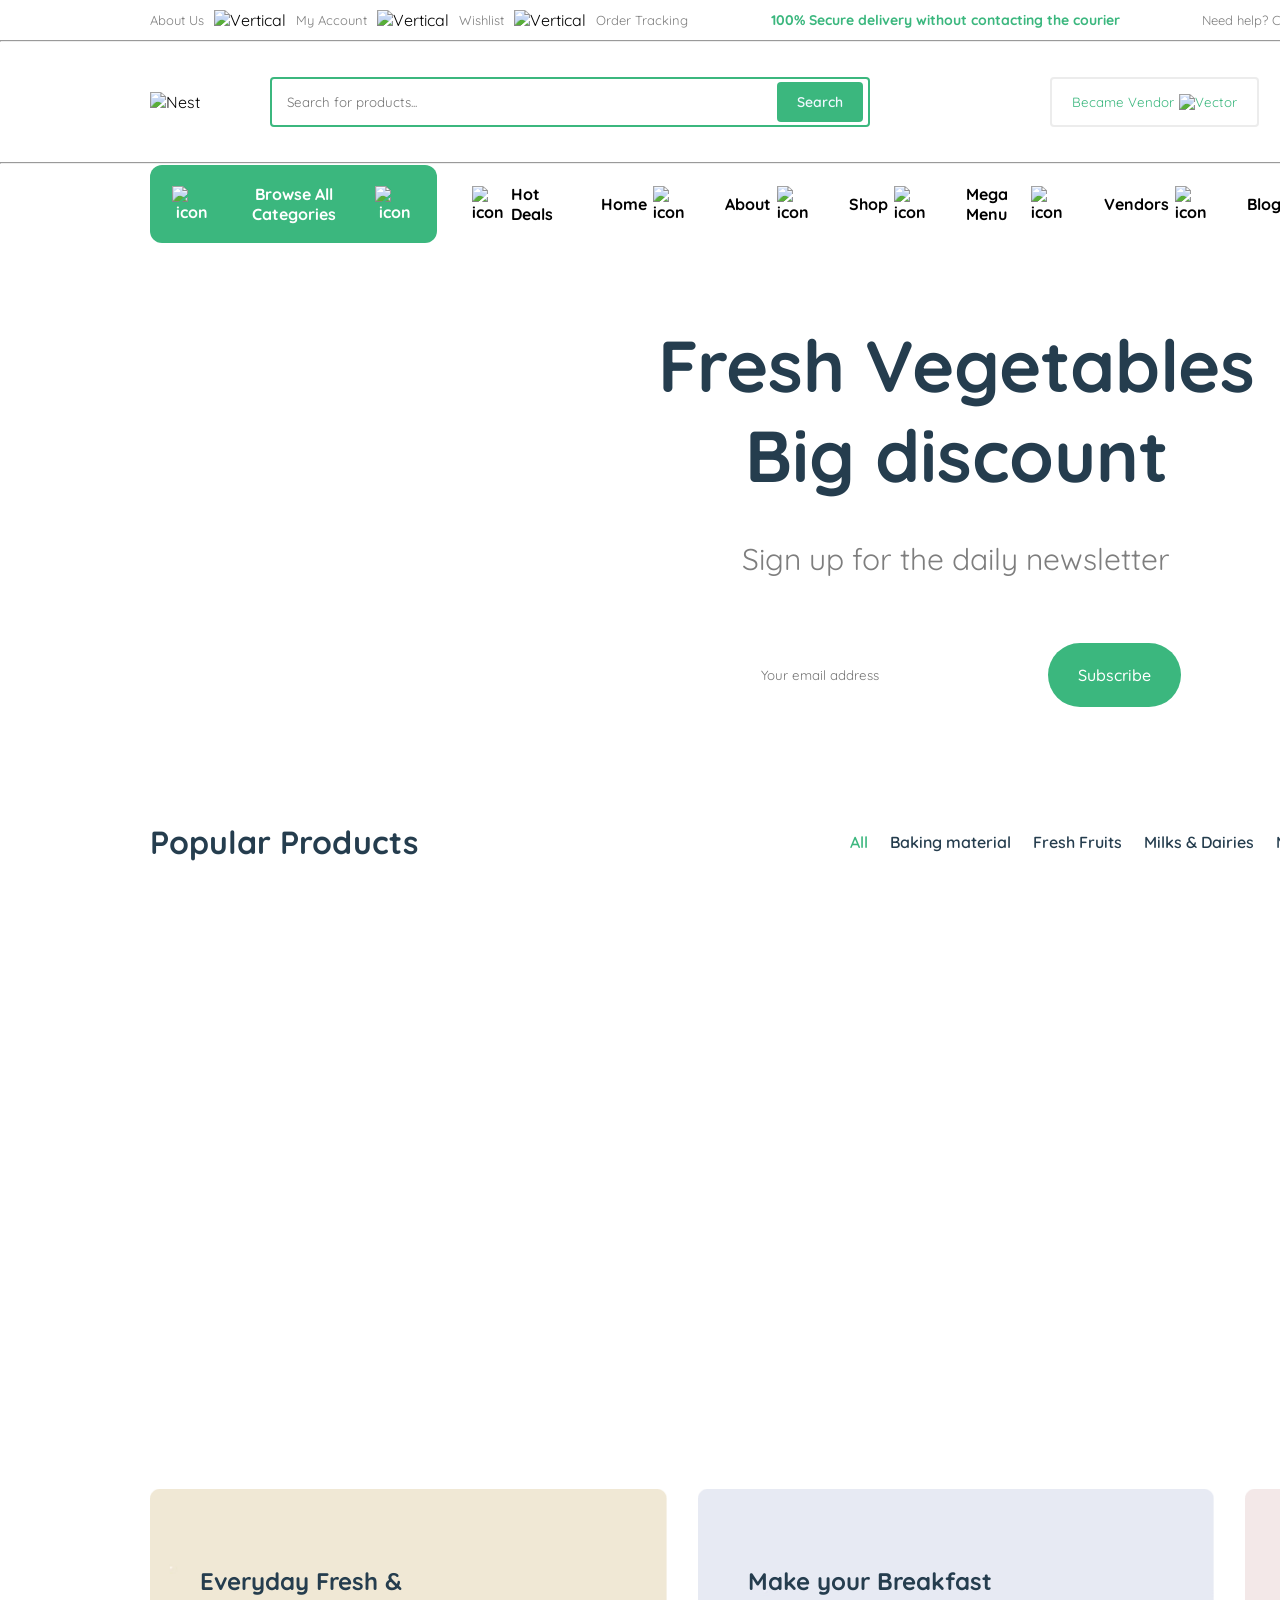
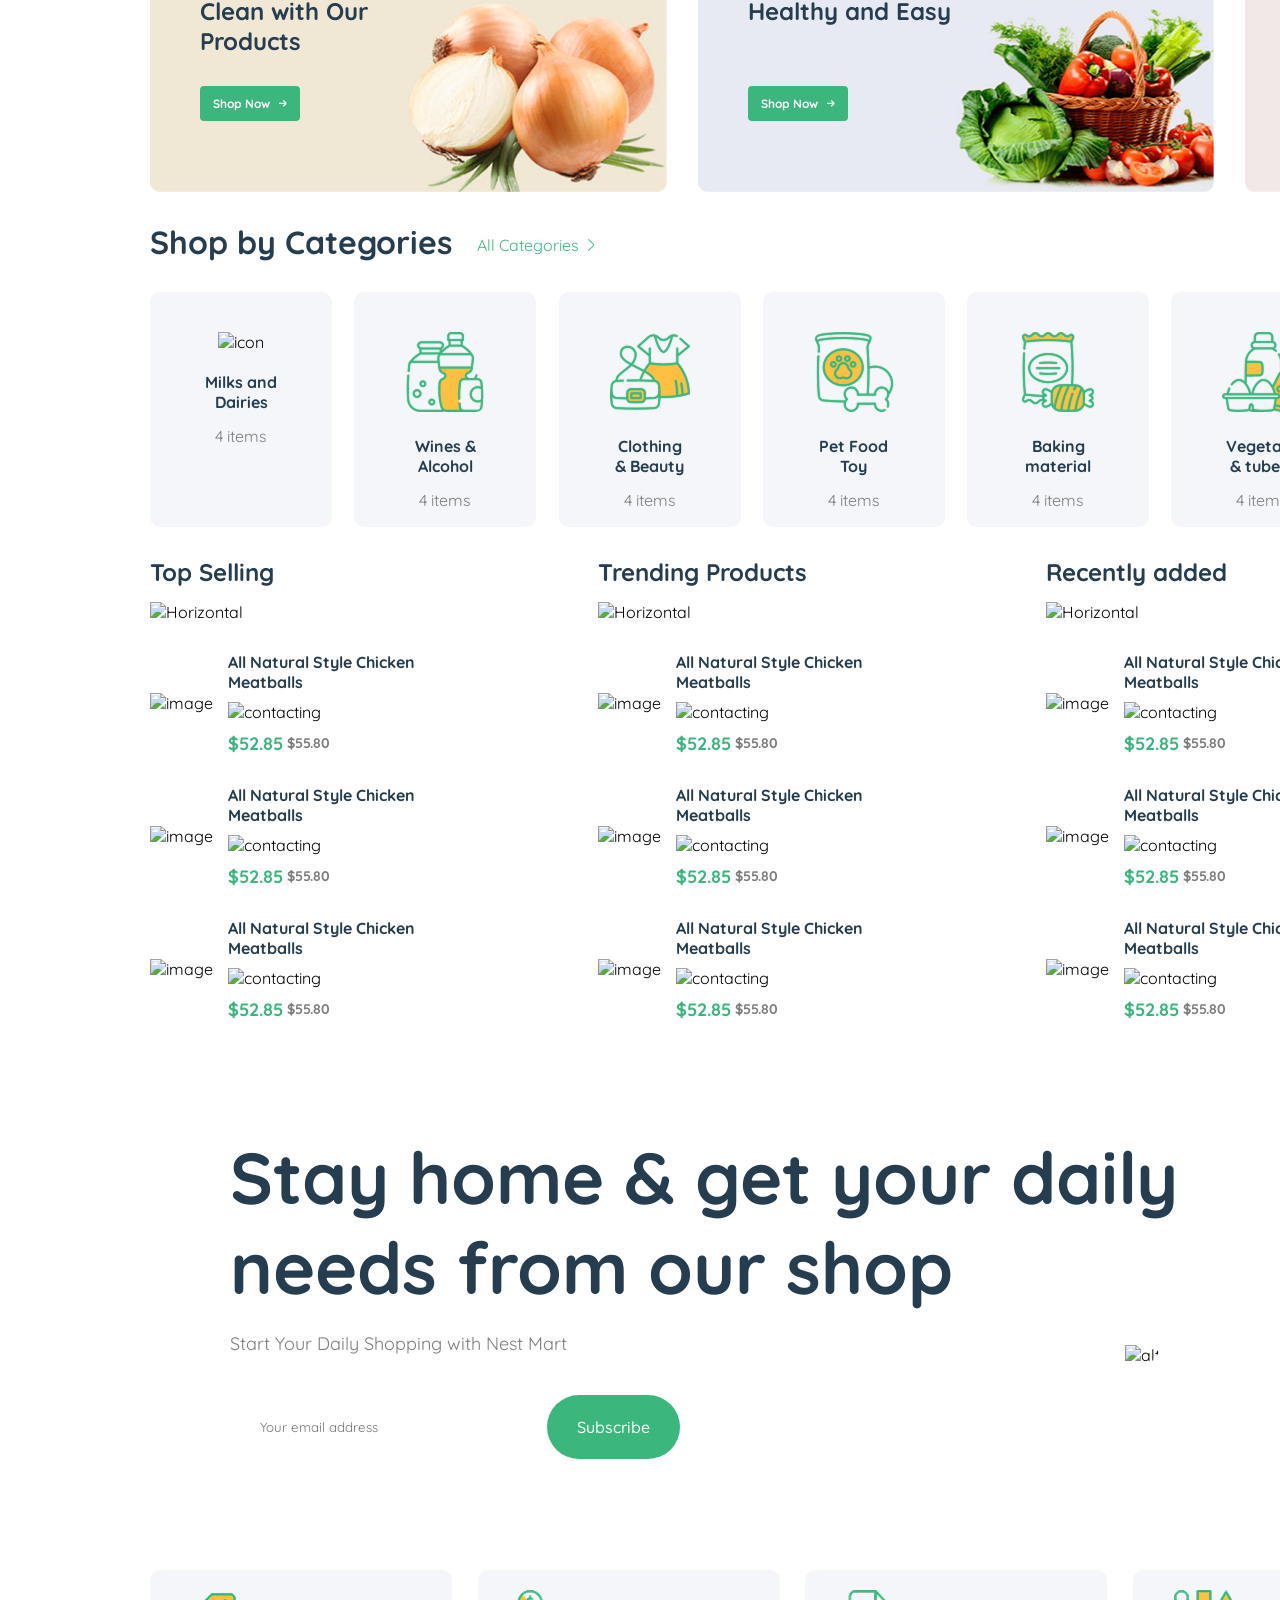
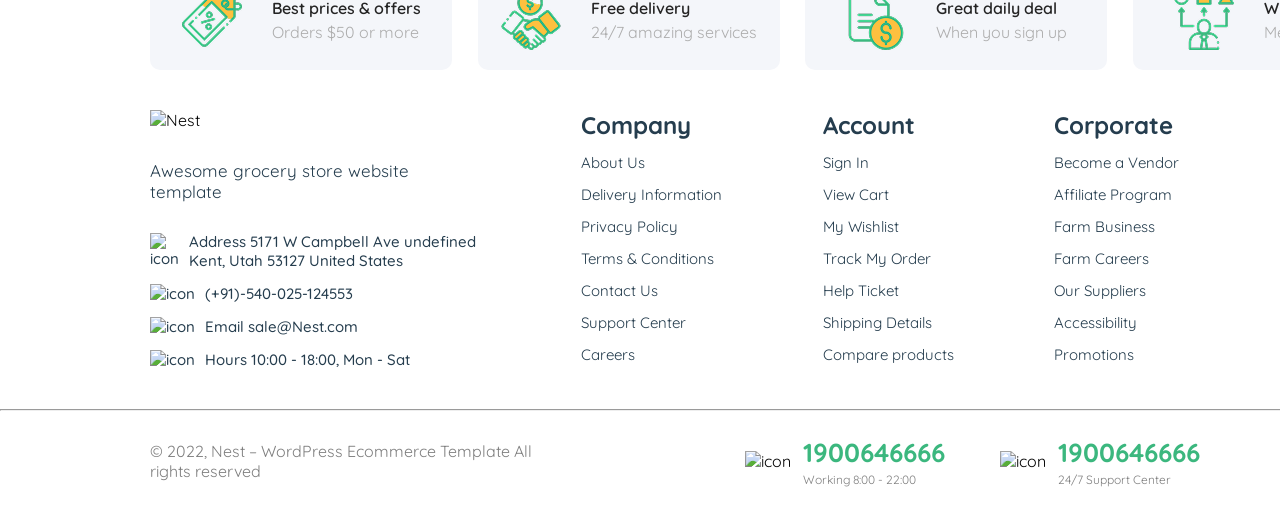
==== index2.html @ e59be059 "qwert" ====
<!DOCTYPE html>
<html lang="en">
<head>
    <meta charset="UTF-8">
    <meta name="viewport" content="width=device-width, initial-scale=1.0">
    <title>Nest mark & grocery</title>
    <link rel="stylesheet" href="style.css">
</head>
<body>
    <div class="container">
        <!-- sign -->
        <div class="sign">
            <ul class="sign__ul">
                <li class="sign__ul--li">About Us</li>

                <img src="image/Vertical Divider.png" alt="Vertical">

                <li class="sign__ul--li">My Account</li>

                <img src="image/Vertical Divider.png" alt="Vertical">

                <li class="sign__ul--li">Wishlist</li>

                <img src="image/Vertical Divider.png" alt="Vertical">

                <li class="sign__ul--li">Order Tracking</li>
            </ul>

            <p class="sign__paragrf">100% Secure delivery without contacting the courier</p>

            <ul class="sign__ul">
                <li class="sign__ul--li">Need help? Call Us: <span>+1800900122</span></li>

                <img src="image/Vertical Divider.png" alt="Vertical">

                <li class="sign__ul--li">English <img src="icon/Vector.png" alt="Vector"></li>

                <img src="image/Vertical Divider.png" alt="Vertical">
                
                <li class="sign__ul--li">INR <img src="icon/Vector.png" alt="Vector"></li>
            </ul>
        </div>

        <hr>

        <!-- header -->
        <header class="header">
            <div class="header__flex">
                <img src="image/Nest.png" alt="Nest">

                <div class="header__flex--box">
                    <input id="input" type="text" placeholder="Search for products...">

                    <button class="header__flex--box--btn">Search</button>
                </div>
            </div>

            
            <div class="header__flex2">

                <button class="header__icon">Became Vendor <img src="icon/Vector (1).png" alt="Vector"></button>


                <ul class="header__flex2--ul">
                    <li class="header__flex2--ul--li"><img src="icon/Group.png" alt="icon">Compare</li>
                    
                    <li class="header__flex2--ul--li"><img src="icon/Group (1).png" alt="icon">Wishlist</li>

                    <li class="header__flex2--ul--li"><img src="icon/Group (2).png" alt="icon">Cart</li>

                    <li class="header__flex2--ul--li"><img src="icon/Group (3).png" alt="icon">Accounta</li>
                </ul>
            </div>

        </header>

        <hr>

        <!-- header2 -->
        <header class="header2">
            <div class="header2__box">
                <button class="header2__box--btn"><img src="icon/Vector (3).png" alt="icon">Browse All Categories <img src="icon/Vector (2).png" alt="icon"></button>

                <ul class="header2__box--ul"> 
                    <li class="header2__box--ul--li"><img src="icon/Vector (4).png" alt="icon">Hot Deals</li>
                    <li class="header2__box--ul--li">Home <img src="icon/Vector (5).png" alt="icon"></li>
                    <li class="header2__box--ul--li">About<img src="icon/Vector (5).png" alt="icon"></li>
                    <li class="header2__box--ul--li">Shop <img src="icon/Vector (5).png" alt="icon"></li>
                    <li class="header2__box--ul--li">Mega Menu <img src="icon/Vector (5).png" alt="icon"></li>
                    <li class="header2__box--ul--li">Vendors <img src="icon/Vector (5).png" alt="icon"></li>
                    <li class="header2__box--ul--li">Blog <img src="icon/Vector (5).png" alt="icon"></li>
                    <li class="header2__box--ul--li">Pages <img src="icon/Vector (5).png" alt="icon"></li>
                    <li class="header2__box--ul--li">Contact<img src="icon/Vector (5).png" alt="icon"></li>
                </ul>
            </div>

            <div class="header2__box2">
                <img src="icon/Vector (6).png" alt="icon">

                <div>
                    <h3 class="header2__box2--text">1900888123</h3>
                    <p class="header2__box2--paragrf">24/7 Support Center</p>
                </div>
            </div>
        </header>

        <!-- hero -->
        <div class="hero">
            <div class="hero2">
                <h1 class="hero2__text">Fresh Vegetables Big discount</h1>

                <p class="hero2__paragrf">Sign up for the daily newsletter</p>

                <div class="hero2__box">
                    <input id="input2" type="text" placeholder="Your email address">

                    <button class="hero2__box--btn">Subscribe</button>
                </div>
            </div>
        </div>

        <!-- main -->
        <div class="main">

            <div class="main1">

                <div class="main1__header">
                    <h4 class="main1__header--text">Popular Products</h4>

                    <ul class="main1__header--ul">
                        <li class="main1__header--li oll">All</li>
                        <li class="main1__header--li">Baking material</li>
                        <li class="main1__header--li">Fresh Fruits</li>
                        <li class="main1__header--li">Milks & Dairies</li>
                        <li class="main1__header--li">Meats</li>
                        <li class="main1__header--li">Vegetables</li>
                    </ul>
                </div>


                <!-- API -->
                <div id="main__API">

                </div>

            </div>

            <div class="main2">

                <div class="main2__box">
                    <h3 class="main2__box--text">Category</h3>

                    <img class="sa" src="icon/Horizontal Divider.png" alt="Horizontal">

                    <!-- 1 -->
                    <div class="main2__box--card">
                        <img src="icon/category-2.png.svg" alt="category-2">

                        <p class="main2__box--card--p">Baking material</p>

                        <img src="icon/Background (1).png" alt="Background">
                    </div>

                    <!-- 2 -->
                    <div class="main2__box--card">
                        <img src="icon/category-2.png.svg" alt="category-2">

                        <p class="main2__box--card--p">Bread and Juice</p>

                        <img src="icon/Background (1).png" alt="Background">
                    </div>


                    <!-- 3 -->
                    <div class="main2__box--card">
                        <img src="icon/category-2.png.svg" alt="category-2">

                        <p class="main2__box--card--p">Fresh Fruit</p>

                        <img src="icon/Background (1).png" alt="Background">
                    </div>


                    <!-- 4 -->
                    <div class="main2__box--card">
                        <img src="icon/category-2.png.svg" alt="category-2">

                        <p class="main2__box--card--p">Fresh Seafood</p>

                        <img src="icon/Background (1).png" alt="Background">
                    </div>


                    <!-- 5 -->
                    <div class="main2__box--card">
                        <img src="icon/category-2.png.svg" alt="category-2">

                        <p class="main2__box--card--p">Pet Foods & Toy</p>

                        <img src="icon/Background (1).png" alt="Background">
                    </div>

                    <!-- 6 -->
                    <div class="main2__box--card">
                        <img src="icon/category-2.png.svg" alt="category-2">

                        <p class="main2__box--card--p">Vegetables</p>

                        <img src="icon/Background (1).png" alt="Background">
                    </div>

                    <!-- 7 -->
                    <div class="main2__box--card">
                        <img src="icon/category-2.png.svg" alt="category-2">

                        <p class="main2__box--card--p">Wines & Drinks</p>

                        <img src="icon/Background (1).png" alt="Background">
                    </div>


                    <!-- 8 -->
                    <div class="main2__box--card">
                        <img src="icon/category-2.png.svg" alt="category-2">

                        <p class="main2__box--card--p">Uncategorized</p>

                        <img src="icon/Background (1).png" alt="Background">
                    </div>
                </div>
            </div>
        </div>

        <!-- product -->
        <div class="product">
            <!-- 1 -->
            <div class="product__box">

                <h3 class="product__box--text sd">Everyday Fresh & Clean with Our Products</h3>

                <button class="product__box--btn">Shop Now <img src="icon/Vector (7).png" alt="icon"></button>

            </div>

            <!-- 2 -->
            <div class="product__box wq">

                <h3 class="product__box--text qw">Make your Breakfast Healthy and Easy</h3>

                <button class="product__box--btn">Shop Now <img src="icon/Vector (7).png" alt="icon"></button>

            </div>


            <!-- 3 -->
            <div class="product__box wq2">

                <h3 class="product__box--text qw">The best Organic Products Online</h3>

                <button class="product__box--btn">Shop Now <img src="icon/Vector (7).png" alt="icon"></button>

            </div>


        </div>


        <!-- carzinka -->
        <div class="carzinka">
            <header class="carzinka__header">
                <div class="flex">
                    <h3 class="carzinka__header--h3">Shop by Categories</h3>

                    <p class="carzinka__header--p">All Categories  <img src="icon/Vector (8).png" alt="icon"></p>
                </div>

                <img src="icon/Container.png" alt="container">
            </header>

            <div class="carzinka__card">
                <!-- 1 -->
                <div class="carzinka__box">
                    <img src="icon/alt.svg" alt="icon">

                    <h4 class="carzinka__box--text">Milks and Dairies</h4>

                    <p class="carzinka__box--p">4 items</p>
                </div>

                <!-- 2 -->
                <div class="carzinka__box">
                    <img src="icon/alt (3).png" alt="icon">

                    <h4 class="carzinka__box--text">Wines & Alcohol</h4>

                    <p class="carzinka__box--p">4 items</p>
                </div>


                <!-- 3 -->
                <div class="carzinka__box">
                    <img src="icon/alt (4).png" alt="icon">

                    <h4 class="carzinka__box--text">Clothing & Beauty</h4>

                    <p class="carzinka__box--p">4 items</p>
                </div>


                <!-- 4 -->
                <div class="carzinka__box">
                    <img src="icon/alt (5).png" alt="icon">

                    <h4 class="carzinka__box--text">Pet Food Toy</h4>

                    <p class="carzinka__box--p">4 items</p>
                </div>


                <!-- 5 -->
                <div class="carzinka__box">
                    <img src="icon/alt (6).png" alt="icon">

                    <h4 class="carzinka__box--text">Baking material</h4>

                    <p class="carzinka__box--p">4 items</p>
                </div>

                <!-- 6 -->
                <div class="carzinka__box">
                    <img src="icon/alt (7).png" alt="icon">

                    <h4 class="carzinka__box--text">Vegetables & tubers</h4>

                    <p class="carzinka__box--p">4 items</p>
                </div>


                <!-- 7 -->
                <div class="carzinka__box">
                    <img src="icon/alt (8).png" alt="icon">

                    <h4 class="carzinka__box--text">Fresh Seafood</h4>

                    <p class="carzinka__box--p">4 items</p>
                </div>

                <!-- 8 -->
                <div class="carzinka__box">
                    <img src="icon/alt (9).png" alt="icon">

                    <h4 class="carzinka__box--text">Packaged fast food</h4>

                    <p class="carzinka__box--p">4 items</p>
                </div>
            </div>
        </div>



        <!-- product2 -->
        <div class="product2">
            <!-- 1 -->
            <div class="product2__box">
                <h3 class="product2__box--text">Top Selling</h3>

                <img src="icon/Container (2).png" alt="Horizontal">

                <!-- 1 -->
                <div class="carzinka__cards">
                    <img src="image/All Natural Style Chicken Meatballs.png" alt="image">

                    <div>
                        <h3 class="carzinka__card--h3">All Natural Style Chicken Meatballs</h3>

                        <img src="icon/Container (1).png" alt="contacting">

                        <div class="flex2">
                            <p class="flex2__paragrf">$52.85</p>
                            <s class="flex2__span">$55.80</s>
                        </div>
                    </div>
                </div>

                <!-- 2 -->
                <div class="carzinka__cards">
                    <img src="image/Angie's  Sweet & Salty Kettle Corn.png" alt="image">

                    <div>
                        <h3 class="carzinka__card--h3">All Natural Style Chicken Meatballs</h3>

                        <img src="icon/Container (1).png" alt="contacting">

                        <div class="flex2">
                            <p class="flex2__paragrf">$52.85</p>
                            <s class="flex2__span">$55.80</s>
                        </div>
                    </div>
                </div>


                <!-- 3 -->
                <div class="carzinka__cards">
                    <img src="image/Gorton’s Beer Battered Fish Fillets.png" alt="image">

                    <div>
                        <h3 class="carzinka__card--h3">All Natural Style Chicken Meatballs</h3>

                        <img src="icon/Container (1).png" alt="contacting">

                        <div class="flex2">
                            <p class="flex2__paragrf">$52.85</p>
                            <s class="flex2__span">$55.80</s>
                        </div>
                    </div>
                </div>
            </div>

            <!-- 2 -->
            <div class="product2__box">
                <h3 class="product2__box--text">Trending Products</h3>

                <img src="icon/Container (2).png" alt="Horizontal">

                <!-- 1 -->
                <div class="carzinka__cards">
                    <img src="image/All Natural Style Chicken Meatballs.png" alt="image">

                    <div>
                        <h3 class="carzinka__card--h3">All Natural Style Chicken Meatballs</h3>

                        <img src="icon/Container (1).png" alt="contacting">

                        <div class="flex2">
                            <p class="flex2__paragrf">$52.85</p>
                            <s class="flex2__span">$55.80</s>
                        </div>
                    </div>
                </div>

                <!-- 2 -->
                <div class="carzinka__cards">
                    <img src="image/Angie's  Sweet & Salty Kettle Corn.png" alt="image">

                    <div>
                        <h3 class="carzinka__card--h3">All Natural Style Chicken Meatballs</h3>

                        <img src="icon/Container (1).png" alt="contacting">

                        <div class="flex2">
                            <p class="flex2__paragrf">$52.85</p>
                            <s class="flex2__span">$55.80</s>
                        </div>
                    </div>
                </div>


                <!-- 3 -->
                <div class="carzinka__cards">
                    <img src="image/Gorton’s Beer Battered Fish Fillets.png" alt="image">

                    <div>
                        <h3 class="carzinka__card--h3">All Natural Style Chicken Meatballs</h3>

                        <img src="icon/Container (1).png" alt="contacting">

                        <div class="flex2">
                            <p class="flex2__paragrf">$52.85</p>
                            <s class="flex2__span">$55.80</s>
                        </div>
                    </div>
                </div>
            </div>


            <!-- 3 -->
            <div class="product2__box">
                <h3 class="product2__box--text">Recently added</h3>

                <img src="icon/Container (2).png" alt="Horizontal">

                <!-- 1 -->
                <div class="carzinka__cards">
                    <img src="image/All Natural Style Chicken Meatballs.png" alt="image">

                    <div>
                        <h3 class="carzinka__card--h3">All Natural Style Chicken Meatballs</h3>

                        <img src="icon/Container (1).png" alt="contacting">

                        <div class="flex2">
                            <p class="flex2__paragrf">$52.85</p>
                            <s class="flex2__span">$55.80</s>
                        </div>
                    </div>
                </div>

                <!-- 2 -->
                <div class="carzinka__cards">
                    <img src="image/Angie's  Sweet & Salty Kettle Corn.png" alt="image">

                    <div>
                        <h3 class="carzinka__card--h3">All Natural Style Chicken Meatballs</h3>

                        <img src="icon/Container (1).png" alt="contacting">

                        <div class="flex2">
                            <p class="flex2__paragrf">$52.85</p>
                            <s class="flex2__span">$55.80</s>
                        </div>
                    </div>
                </div>


                <!-- 3 -->
                <div class="carzinka__cards">
                    <img src="image/Gorton’s Beer Battered Fish Fillets.png" alt="image">

                    <div>
                        <h3 class="carzinka__card--h3">All Natural Style Chicken Meatballs</h3>

                        <img src="icon/Container (1).png" alt="contacting">

                        <div class="flex2">
                            <p class="flex2__paragrf">$52.85</p>
                            <s class="flex2__span">$55.80</s>
                        </div>
                    </div>
                </div>
            </div>

            <!-- 4 -->
            <div class="product2__box">
                <h3 class="product2__box--text">Top Rated</h3>

                <img src="icon/Container (2).png" alt="Horizontal">

                <!-- 1 -->
                <div class="carzinka__cards">
                    <img src="image/All Natural Style Chicken Meatballs.png" alt="image">

                    <div>
                        <h3 class="carzinka__card--h3">All Natural Style Chicken Meatballs</h3>

                        <img src="icon/Container (1).png" alt="contacting">

                        <div class="flex2">
                            <p class="flex2__paragrf">$52.85</p>
                            <s class="flex2__span">$55.80</s>
                        </div>
                    </div>
                </div>

                <!-- 2 -->
                <div class="carzinka__cards">
                    <img src="image/Angie's  Sweet & Salty Kettle Corn.png" alt="image">

                    <div>
                        <h3 class="carzinka__card--h3">All Natural Style Chicken Meatballs</h3>

                        <img src="icon/Container (1).png" alt="contacting">

                        <div class="flex2">
                            <p class="flex2__paragrf">$52.85</p>
                            <s class="flex2__span">$55.80</s>
                        </div>
                    </div>
                </div>


                <!-- 3 -->
                <div class="carzinka__cards">
                    <img src="image/Gorton’s Beer Battered Fish Fillets.png" alt="image">

                    <div>
                        <h3 class="carzinka__card--h3">All Natural Style Chicken Meatballs</h3>

                        <img src="icon/Container (1).png" alt="contacting">

                        <div class="flex2">
                            <p class="flex2__paragrf">$52.85</p>
                            <s class="flex2__span">$55.80</s>
                        </div>
                    </div>
                </div>
            </div>
        </div>

        <!-- main3 -->
        <div class="main3">
            <div class="main3__box">

            <div>
                <h2 class="main3__h3">Stay home & get your daily needs from our shop</h2>

                <p class="main3__p">Start Your Daily Shopping with Nest Mart</p>

                <div class="hero2__box sdfg">
                    <input id="input22" type="text" placeholder="Your email address">

                    <button class="hero2__box--btn">Subscribe</button>
                </div>

            </div>

            <img class="images" src="image/alt (10).png" alt="alt">

            </div>
        </div>


        <!-- cards -->
        <div class="cards">
            <!-- 1 -->
            <div class="cards__card">
                <img src="icon/icon.png" alt="icon">

                <div>
                    <p class="cards__card--p">Best prices & offers</p>

                    <p class="cards__card--p2">Orders $50 or more</p>
                </div>
            </div>

            <!-- 2 -->
            <div class="cards__card">
                <img src="icon/icon (1).png" alt="icon">

                <div>
                    <p class="cards__card--p">Free delivery</p>

                    <p class="cards__card--p2">24/7 amazing services</p>
                </div>
            </div>


            <!-- 3 -->
            <div class="cards__card">
                <img src="icon/icon (2).png" alt="icon">

                <div>
                    <p class="cards__card--p">Great daily deal</p>

                    <p class="cards__card--p2">When you sign up</p>
                </div>
            </div>


            <!-- 4 -->
            <div class="cards__card">
                <img src="icon/icon (3).png" alt="icon">

                <div>
                    <p class="cards__card--p">Wide assortment</p>

                    <p class="cards__card--p2">Mega Discounts</p>
                </div>
            </div>


            <!-- 5 -->
            <div class="cards__card">
                <img src="icon/icon (4).png" alt="icon">

                <div>
                    <p class="cards__card--p">Easy returns</p>

                    <p class="cards__card--p2">Within 30 days</p>
                </div>
            </div>

        </div>



        <!-- footer -->
        <footer class="footer">
            <!-- 1 -->
            <div>
                <img src="image/Nest.png" alt="Nest">

                <p class="footer__p">Awesome grocery store website template</p>

                <p class="footer__p2"><img src="icon/Icon (5).png" alt="icon"> Address 5171 W Campbell Ave undefined Kent, Utah 53127 United States</p>


                <p class="footer__p3"><img src="icon/Icon (6).png" alt="icon">(+91)-540-025-124553</p>

                <p class="footer__p3"><img src="icon/Icon (6).png" alt="icon">Email sale@Nest.com</p>

                <p class="footer__p3"><img src="icon/Icon (6).png" alt="icon">Hours 10:00 - 18:00, Mon - Sat</p>
            </div>

            <!-- 2 -->
            <ul>
                <li class="footer__li">Company</li>

                <li class="footer__lii">About Us</li>
                <li class="footer__lii">Delivery Information</li>
                <li class="footer__lii">Privacy Policy</li>
                <li class="footer__lii">Terms & Conditions</li>
                <li class="footer__lii">Contact Us</li>
                <li class="footer__lii">Support Center</li>
                <li class="footer__lii">Careers</li>
            </ul>

            <!-- 3 -->
            <ul>
                <li class="footer__li">Account</li>

                <li class="footer__lii">Sign In</li>
                <li class="footer__lii">View Cart</li>
                <li class="footer__lii">My Wishlist</li>
                <li class="footer__lii">Track My Order</li>
                <li class="footer__lii">Help Ticket</li>
                <li class="footer__lii">Shipping Details</li>
                <li class="footer__lii">Compare products</li>
            </ul>


            <!-- 4 -->
            <ul>
                <li class="footer__li">Corporate</li>

                <li class="footer__lii">Become a Vendor</li>
                <li class="footer__lii">Affiliate Program</li>
                <li class="footer__lii">Farm Business</li>
                <li class="footer__lii">Farm Careers</li>
                <li class="footer__lii">Our Suppliers</li>
                <li class="footer__lii">Accessibility</li>
                <li class="footer__lii">Promotions</li>
            </ul>


            <!-- 5 -->
            <ul>
                <li class="footer__li">Popular</li>

                <li class="footer__lii">Milk & Flavoured Milk</li>
                <li class="footer__lii">Butter and Margarine</li>
                <li class="footer__lii">Eggs Substitutes</li>
                <li class="footer__lii">Marmalades</li>
                <li class="footer__lii">Sour Cream and Dips</li>
                <li class="footer__lii">Tea & Kombucha</li>
                <li class="footer__lii">Cheese</li>
            </ul>

            <!-- 6 -->
            <div>
                <h4 class="footer__li">Install App</h4>

                <p class="footer__p4">From App Store or Google Play</p>

                <img src="icon/Container (3).png" alt="icon">

                <p class="footer__p5">Secured Payment Gateways</p>

                <img src="icon/img.png" alt="icon">

            </div>
        </footer>

        <hr>

        
        <div class="footer2">
            <p class="footer2__p">© 2022, Nest – WordPress Ecommerce Template All rights reserved</p>

            <div class="flex4">
                <!-- 1 -->
            <div class="flex3">
                <img src="icon/icon (9).png" alt="icon">
                
                <div>
                    <h4 class="footer2__text">1900646666</h4>

                    <p class="footer2__p2">Working 8:00 - 22:00</p>
                </div>
            </div>

            <!-- 2 -->
            <div class="flex3">
                <img src="icon/icon (9).png" alt="icon">
                
                <div>
                    <h4 class="footer2__text">1900646666</h4>

                    <p class="footer2__p2">24/7 Support Center</p>
                </div>
            </div>
            </div>

            <div>
                <p class="footer2__p3">Follow Us <img src="icon/47.png" alt="icon"><img src="icon/48.png" alt="icon"><img src="icon/49.png" alt="icon"><img src="icon/50.png" alt="icon"></p>
                <p class="footer2__p4">Up to 15% discount on your first subscribe</p>
            </div>
        </div>
    </div>
    <script src="js/index.js"></script>
</body>
</html>
---- style.css ----
/* Quicksand */
@import url('https://fonts.googleapis.com/css2?family=Quicksand:wght@300..700&display=swap');

*{
    padding: 0;
    margin: 0;
    box-sizing: border-box;
    text-decoration: none;
    list-style: none;
    font-family: "Quicksand", sans-serif;
}

.container{
    width: 1912px;
    max-width: 1912px;
    margin: auto;
}



/* sign */
.sign{
    height: 40px;
    display: flex;
    align-items: center;
    justify-content: space-between;
    padding: 0 150px;
}

.sign__ul{
    display: flex;
    align-items: center;
    gap: 10px;
}

.sign__ul--li{
    font-size: 13px;
    font-weight: 400;
    color: #7E7E7E;
    gap: 4px;
}

.sign__paragrf{
    color: #3BB77E;
    font-size: 14px;
    font-weight: 700;
}

.sign__ul--li span{
    color: #3BB77E;
}

/* header */
.header{
    height: 120px;
    display: flex;
    align-items: center;
    justify-content: space-between;
    padding: 0 150px;
}

.header__flex{
    display: flex;
    align-items: center;
    gap: 70px;
}

.header__flex--box{
    width: 600px;
    height: 50px;
    border-radius: 4px;
    background: none;
    border: 2px solid #3BB77E;
    display: flex;
    align-items: center;
    justify-content: space-between;
    padding: 5px;
    gap: 30px;
}

#input{
    width: auto;
    background: none;
    border: none;
    flex: 1;
    height: 35px;
    margin-left: 10px;
}

.header__flex--box--btn{
    padding: 11px 20px;
    background: #3BB77E;
    border: none;
    border-radius: 4px;
    color: aliceblue;
    font-size: 14px;
    font-weight: 600;
}

.header__flex2{
    display: flex;
    align-items: center;
    justify-content: space-between;
    gap: 30px;
}

.header__icon{
    padding: 15px 20px;
    background: none;
    border: 12px;
    border: 2px solid #ECECEC;
    display: flex;
    align-items: center;
    gap: 5px;
    border-radius: 4px;
    color: #3BB77E;
}

.header__icon:hover{
    box-shadow: 0 1px 8px #7e7e7e28;
    transform: scale(1.02);
}

.header__flex2--ul{
    display: flex;
    align-items: center;
    gap: 20px;
}

.header__flex2--ul--li{
    display: flex;
    align-items: center;
    gap: 5px;
    color: #7E7E7E;
    font-size: 15px;
    font-weight: 400;
}


/* heder2 */
.header2{
    padding: 0 150px;
    height: 80px;
    display: flex;
    align-items: center;
    justify-content: space-between;
}

.header2__box{
    display: flex;
    align-items: center;
    justify-content: space-between;
    gap: 35px;
}

.header2__box--btn{
    padding: 19px 22px;
    background-color: #3BB77E;
    border: none;
    border-radius: 12px;
    color: #fff;
    font-size: 16px;
    font-weight: 700;
    display: flex;
    align-items: center;
    gap: 12px;
}

.header2__box--ul{
    display: flex;
    align-items: center;
    gap: 40px;
}

.header2__box--ul--li{
    font-size: 16px;
    font-weight: 700;
    display: flex;
    align-items: center;
    gap: 6px;
}


.header2__box2{
    display: flex;
    align-items: center;
    gap: 10px;
}

.header2__box2--text{
    font-size: 26px;
    color: #3BB77E;
    font-weight: 700;
}

.header2__box2--paragrf{
    font-size: 12px;
    font-weight: 400;
    color: #7E7E7E;
}


/* hero */
.hero{
    width: 100%;
    height: 538px;
    background-image: url("image/996711b7439c5fa7fdc10fc886c447ab267a5fc1.png");
    background-repeat: no-repeat;
    background-position: center;
    background-size: cover;
    display: flex;
    align-items: center;
    justify-content: center;
    margin-bottom: 40px;
}

.hero2{
    text-align: center;
}

.hero2__text{
    width: 700px;
    font-size: 72px;
    font-weight: 700;
    color: #253D4E;
}

.hero2__paragrf{
        margin-top: 40px;
        margin-bottom: 65px;
        font-size: 30px;
        font-weight: 400;
        color: #7E7E7E;
}



.hero2__box{
    width: 450px;
    height: 64px;
    border-radius: 500px;
    background-color: #fff;
    padding: 0 0 0 30px;
    display: flex;
    align-items: center;
    justify-content: space-between;
    margin: auto;
}

#input2{
    outline: none;
    background: none;
    border: none;
    width: 290px;
    height: 30px;
}

.hero2__box--btn{
    padding: 22px 30px;
    background-color: #3BB77E;
    font-size: 16px;
    font-weight: 500;
    color: #fff;
    border: none;
    border-radius: 500px;
}



/* main */
.main{
    display: flex;
    justify-content: space-between;
    padding: 0 150px;
}

.main1__header{
    width: 1280px;
    display: flex;
    align-items: center;
    justify-content: space-between;
    margin-bottom: 25px;
}

.main1__header--text{
    font-size: 32px;
    font-weight: 700;
    color: #253D4E;
}

.main1__header--ul{
    display: flex;
    align-items: center;
    gap: 22px;
}


.main1__header--li{
    font-size: 16px;
    font-weight: 600;
    color: #253D4E;
}


.main1__header--li:first-child{
    font-size: 16px;
    font-weight: 600;
    color: #3BB77E;
}


/* main2 */
.main2__box{
    width: 302px;
    height: auto;
    border: 2px solid #e2e2e2;
    box-shadow: 0 3px 17px #e4e4e4;
    padding: 31px;
    border-radius: 15px;
}

.main2__box--text{
    font-size: 24px;
    font-weight: 700;
    color: #253D4E;
    margin-bottom: 20px;
}


.sa{
    margin-bottom: 20px;
}

.main2__box--card{
    width: 240px;
    height: 50px;
    border-radius: 5px;
    border: 1px solid #F2F3F4;
    padding: 10px ;
    display: flex;
    align-items: center;
    justify-content: space-between;
    margin-top: 10px;
}

.main2__box--card--p{
    font-size: 15px;
    font-weight: 500;
    color: #253D4E;
}



/* carzinka */
.carzinka{
    padding: 0 150px;
    margin-bottom: 30px;
}

.carzinka__header{
    display: flex;
    align-items: center;
    justify-content: space-between;
    margin-bottom: 30px;
}

.flex{
    display: flex;
    align-items: center;
    gap: 25px;
}

.carzinka__header--h3{
    font-size: 32px;
    font-weight: 700;
    color: #253D4E;
}

.carzinka__header--p{
    color: #3BB77E;
    font-size: 16px;
    font-weight: 400;
    display: flex;
    align-items: center;
    margin-top: 7px;
    gap: 5px;
}





.carzinka__card{
    display: flex;
    align-items: center;
    justify-content: space-between;
}


.carzinka__box{
    padding: 40px;
    width: 182px;
    height: 235px;
    border-radius: 10px;
    background-color: #F4F6FA;
    text-align: center;
    display: block;
    justify-content: center;
}


.carzinka__box--text{
    width: 73px;
    margin: auto;
    font-size: 16px;
    font-weight: 700;
    color: #253D4E;
    margin-top: 20px;
    margin-bottom: 14px;
}


.carzinka__box--p{
    font-size: 16px;
    font-weight: 400;
    color: #7E7E7E;
}









/* product */

.product{
    display: flex;
    align-items: center;
    justify-content: space-between;
    padding: 0 150px;
    margin-bottom: 30px;
    margin-top: 45px;
}

.product__box{
    width: 516.6300048828125px;
    height: 302.7200012207031px;
    background-image: url(image/alt.png);
    background-position: center;
    background-repeat: no-repeat;
    background-size: cover;
    padding: 77px 50px;
}


.wq{
    background-image: url(icon/alt\ \(2\).png);
}

.wq2{
    background-image: url(icon/alt\ \(1\).png);
}

.sd{
    width: 244.4499969482422px;
    color: #253D4E;
    font-size: 24px;
    font-weight: 700;
    margin-bottom: 30px;
}

.qw{
    width: 244.4499969482422px;
    color: #253D4E;
    font-size: 24px;
    font-weight: 700;
    margin-bottom: 60px;
}

.product__box--btn{
    padding: 10px 13px;
    border-radius: 4px;
    border: none;
    color: #fff;
    font-size: 12px;
    font-weight: 700;
    color: #fff;
    background-color: #3BB77E;
    display: flex;
    align-items: center;
    gap: 9px;
}









/* product2 */
.product2{
    padding: 0 150px;
    margin-bottom: 40px;
    display: flex;
    align-items: center;
    justify-content: space-between;
}


.product2__box--text{
    font-size: 24px;
    font-weight: 700;
    color: #253D4E;
    margin-bottom: 15px;
}

.carzinka__cards{
    display: flex;
    align-items: center;
    gap: 15px;
    margin-top: 30px;
}

.carzinka__card--h3{
    width: 190px;
    font-size: 16px;
    font-weight: 700;
    color: #253D4E;
    margin-bottom: 10px;
}

.flex2{
    display: flex;
    align-items: center;
    gap: 4px;
    margin-top: 10px;
}

.flex2__paragrf{
    font-size: 18px;
    font-weight: 700;
    color: #3BB77E;
}

.flex2__span{
    font-size: 14px;
    font-weight: 700;
    color: #7E7E7E;
}



/* main3 */
.main3{
    padding: 0 150px;
    margin-bottom: 40px;
}

.main3__box{
    width: 100%;
    height: 469px;
    background-image: url(image/bd925a42b9f543ed79db19d2abeed5808dc612f9.png);
    background-repeat: no-repeat;
    background-size: cover;
    padding: 85px 80px;
    display: flex;
    align-items: center;
    justify-content: space-between;
    position: relative;
    border-radius: 25px;
}


.sdfg{
    margin: 0;
}

.main3__h3{
    width: 1100px;
    font-size: 72px;
    font-weight: 700;
    color: #253D4E;
    margin-bottom: 20px;
}

.main3__p{
    margin-bottom: 40px;
    font-size: 18px;
    font-weight: 400;
    color: #7E7E7E;
}


#input22{
    outline: none;
    background: none;
    border: none;
    width: 290px;
    height: 30px;
}

.images{
    position: absolute;
    margin-left: 895px;
    margin-top: 120px;
    border-radius: 0 0 25px 0 ;
}


/* cards */
.cards{
    display: grid;
    grid-template-columns: repeat(5,auto);
    justify-content: space-between;
    margin-bottom: 40px;
    padding: 0 150px;
}

.cards__card{
    width: 302px;
    height: 100px;
    border-radius: 10px;
    background-color: #F4F6FA;
    display: flex;
    align-items: center;
    justify-content: center;
    gap: 30px;
}

.cards__card--p{
    font-size:16px ;
    font-weight: 600;
    color: #242424;
}

.cards__card--p2{
    font-size: 16px;
    font-weight: 400;
    color: #ADADAD;
    margin-top: 4px;
}


/* footer */
.footer{
    display: grid;
    padding: 0 150px;
    grid-template-columns: repeat(6,auto);
    justify-content: space-between;
    margin-bottom: 40px;
}

.footer__p{
    width: 268px;
    font-size: 17px;
    font-weight: 400;
    color: #253D4E;
    margin-top: 30px;
    margin-bottom: 30px;
}

.footer__p2{
    width: 330px;
    display: flex;
    align-items: center;
    gap: 10px;
    font-size: 15px;
    font-weight: 500;
    color: #253D4E;
}


.footer__p3{
    font-size: 15px;
    font-weight: 500;
    color: #253D4E;
    display: flex;
    align-items: center;
    gap: 10px;
    margin-top: 14px;
}


.footer__li{
    font-size: 24px;
    font-weight: 700;
    color: #253D4E;
    margin-bottom: 6px;
}


.footer__lii{
    font-size: 15px;
    font-weight: 400;
    color: #253D4E;
    margin-top: 13px;
}


.footer__p4{
    margin-top: 13px;
    margin-bottom: 30px;
    font-size: 16px;
    font-weight: 400;
    color: #7E7E7E;
}

.footer__p5{
    margin-top: 35px;
    margin-bottom: 20px;
    font-size: 16px;
    font-weight: 500;
    color: #253D4E;
}







/* footer2 */
.footer2{
    padding: 0 150px;
    margin-top: 25px;
    display: grid;
    grid-template-columns: repeat(3,auto);
    justify-content: space-between;
    align-items: center;
    margin-bottom: 25px;
}

.footer2__p{
    width: 400px;
    font-size: 16px;
    font-weight: 400;
    color: #7E7E7E;
}

.flex4{
    display: flex;
    align-items: center;
    gap: 55px;
}

.flex3{
    display: flex;
    align-items: center;
    gap: 12px;
}

.footer2__text{
    font-size: 26px;
    font-weight: 700;
    color: #3BB77E;
    margin-bottom: 3px;
}


.footer2__p2{
    font-size: 12px;
    font-weight: 400;
    color: #7E7E7E;
}


.footer2__p3{
    display: flex;
    align-items: center;
    margin-left: 80px;
    gap: 6px;
    font-size: 16px;
    font-weight: 700;
    color: #253D4E;
}

.footer2__p4{
    margin-top: 5px;
    font-size: 16px;
    font-weight: 400;
    color: #7E7E7E;
}
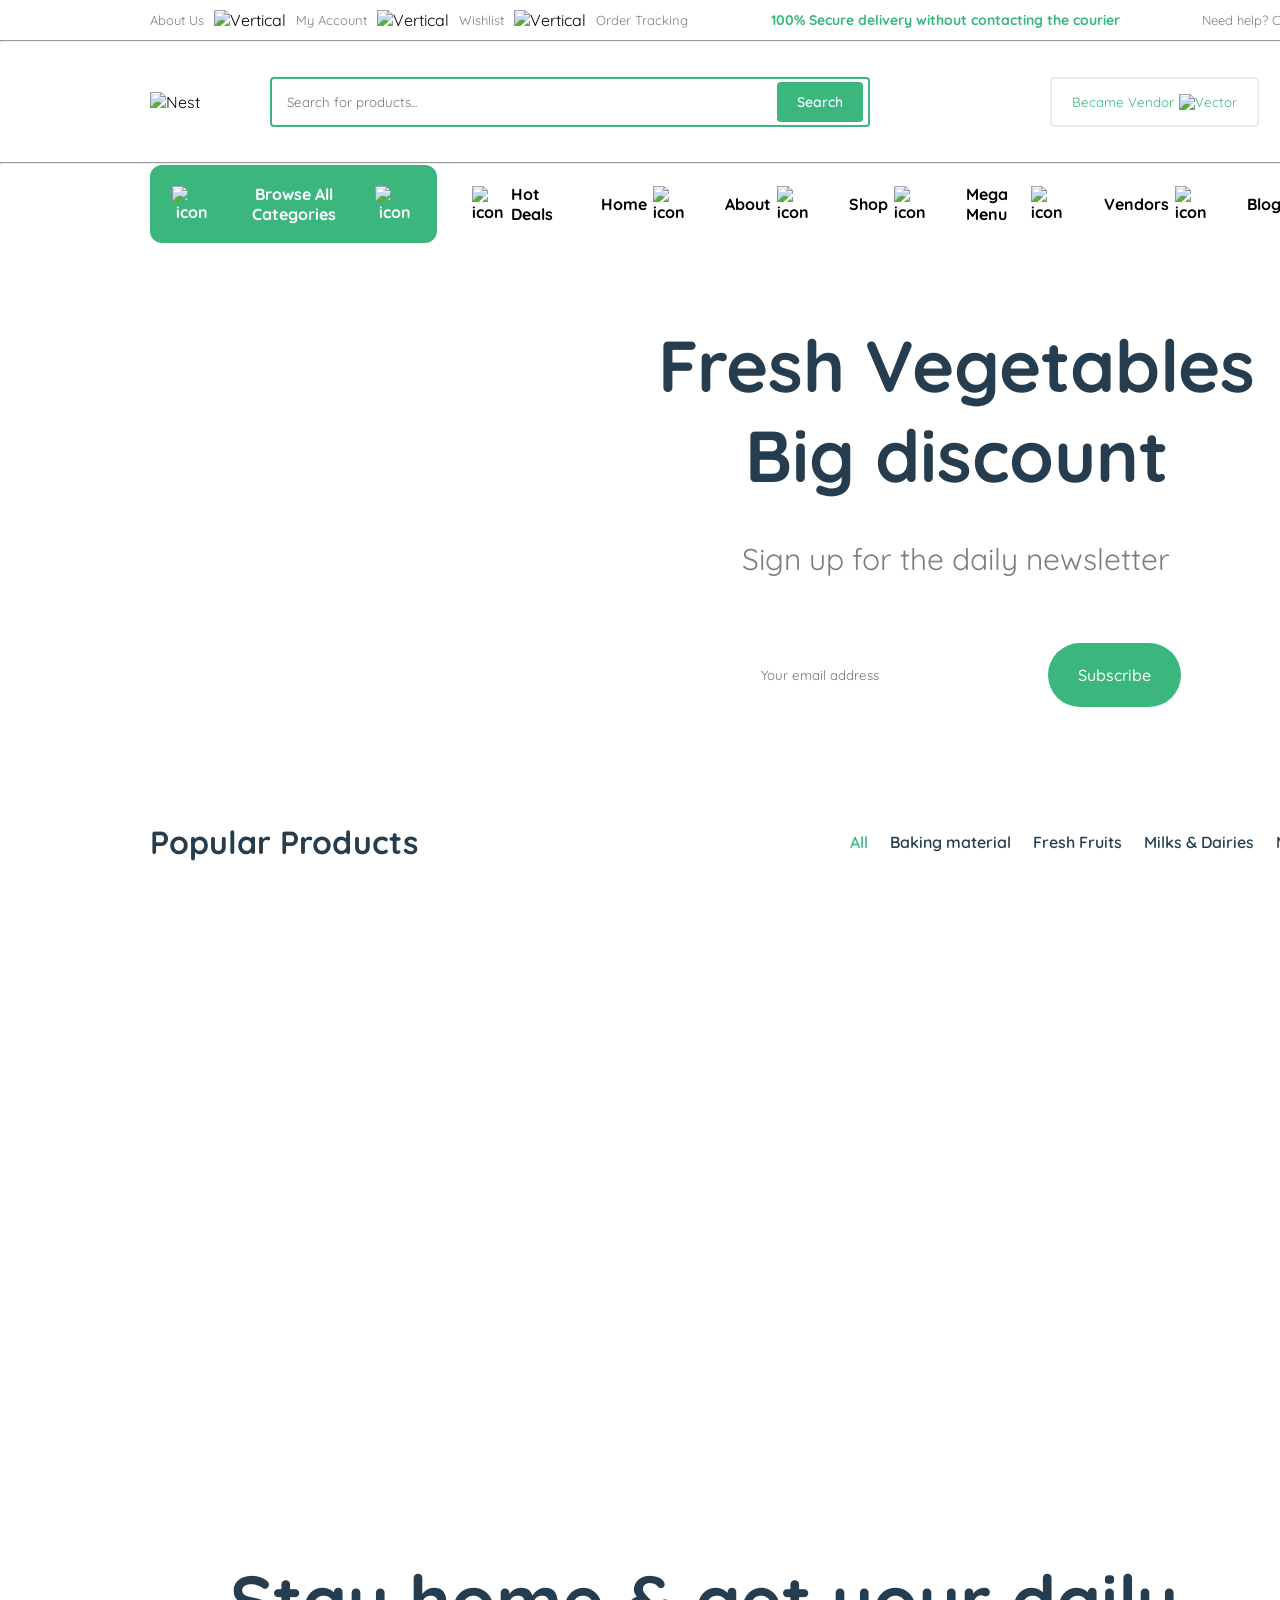
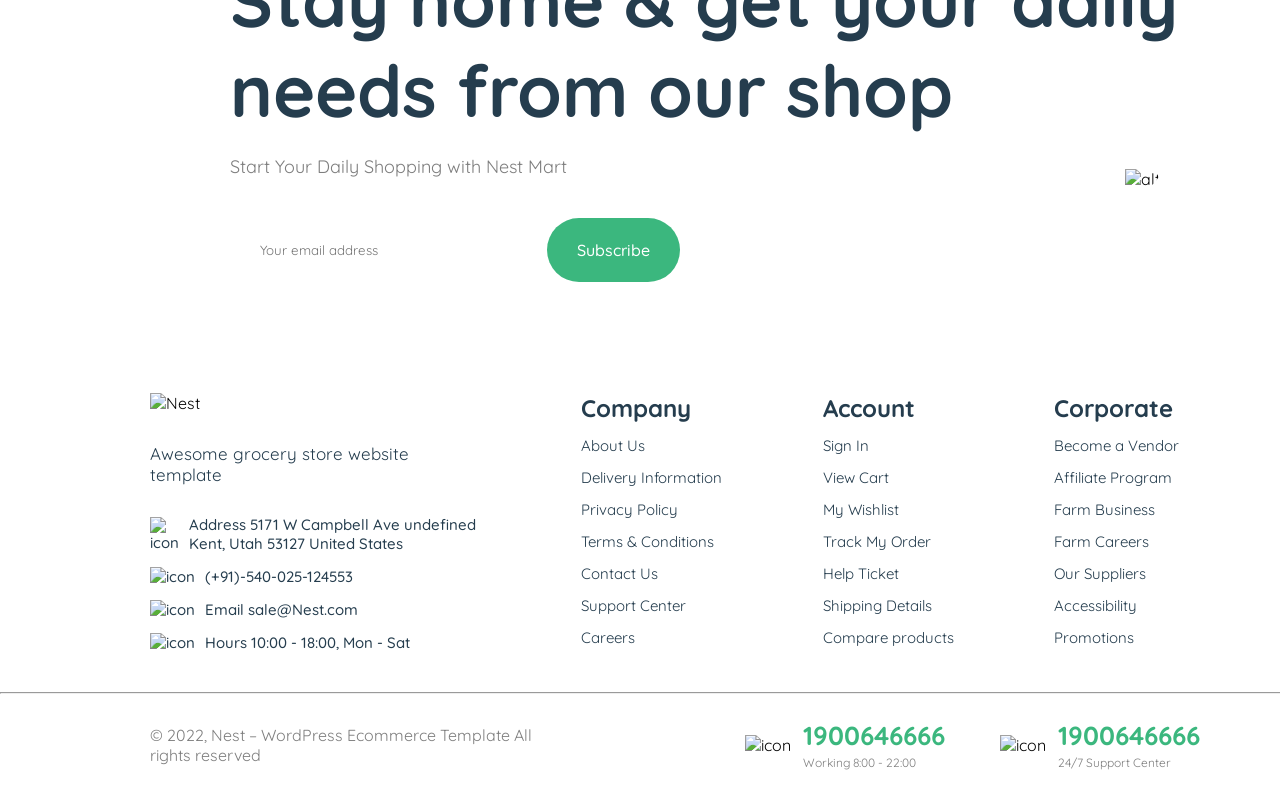
==== commit b831a5a7: "qwert" ====
--- a/index2.html
+++ b/index2.html
@@ -231,360 +231,6 @@
             </div>
         </div>
 
-        <!-- product -->
-        <div class="product">
-            <!-- 1 -->
-            <div class="product__box">
-
-                <h3 class="product__box--text sd">Everyday Fresh & Clean with Our Products</h3>
-
-                <button class="product__box--btn">Shop Now <img src="icon/Vector (7).png" alt="icon"></button>
-
-            </div>
-
-            <!-- 2 -->
-            <div class="product__box wq">
-
-                <h3 class="product__box--text qw">Make your Breakfast Healthy and Easy</h3>
-
-                <button class="product__box--btn">Shop Now <img src="icon/Vector (7).png" alt="icon"></button>
-
-            </div>
-
-
-            <!-- 3 -->
-            <div class="product__box wq2">
-
-                <h3 class="product__box--text qw">The best Organic Products Online</h3>
-
-                <button class="product__box--btn">Shop Now <img src="icon/Vector (7).png" alt="icon"></button>
-
-            </div>
-
-
-        </div>
-
-
-        <!-- carzinka -->
-        <div class="carzinka">
-            <header class="carzinka__header">
-                <div class="flex">
-                    <h3 class="carzinka__header--h3">Shop by Categories</h3>
-
-                    <p class="carzinka__header--p">All Categories  <img src="icon/Vector (8).png" alt="icon"></p>
-                </div>
-
-                <img src="icon/Container.png" alt="container">
-            </header>
-
-            <div class="carzinka__card">
-                <!-- 1 -->
-                <div class="carzinka__box">
-                    <img src="icon/alt.svg" alt="icon">
-
-                    <h4 class="carzinka__box--text">Milks and Dairies</h4>
-
-                    <p class="carzinka__box--p">4 items</p>
-                </div>
-
-                <!-- 2 -->
-                <div class="carzinka__box">
-                    <img src="icon/alt (3).png" alt="icon">
-
-                    <h4 class="carzinka__box--text">Wines & Alcohol</h4>
-
-                    <p class="carzinka__box--p">4 items</p>
-                </div>
-
-
-                <!-- 3 -->
-                <div class="carzinka__box">
-                    <img src="icon/alt (4).png" alt="icon">
-
-                    <h4 class="carzinka__box--text">Clothing & Beauty</h4>
-
-                    <p class="carzinka__box--p">4 items</p>
-                </div>
-
-
-                <!-- 4 -->
-                <div class="carzinka__box">
-                    <img src="icon/alt (5).png" alt="icon">
-
-                    <h4 class="carzinka__box--text">Pet Food Toy</h4>
-
-                    <p class="carzinka__box--p">4 items</p>
-                </div>
-
-
-                <!-- 5 -->
-                <div class="carzinka__box">
-                    <img src="icon/alt (6).png" alt="icon">
-
-                    <h4 class="carzinka__box--text">Baking material</h4>
-
-                    <p class="carzinka__box--p">4 items</p>
-                </div>
-
-                <!-- 6 -->
-                <div class="carzinka__box">
-                    <img src="icon/alt (7).png" alt="icon">
-
-                    <h4 class="carzinka__box--text">Vegetables & tubers</h4>
-
-                    <p class="carzinka__box--p">4 items</p>
-                </div>
-
-
-                <!-- 7 -->
-                <div class="carzinka__box">
-                    <img src="icon/alt (8).png" alt="icon">
-
-                    <h4 class="carzinka__box--text">Fresh Seafood</h4>
-
-                    <p class="carzinka__box--p">4 items</p>
-                </div>
-
-                <!-- 8 -->
-                <div class="carzinka__box">
-                    <img src="icon/alt (9).png" alt="icon">
-
-                    <h4 class="carzinka__box--text">Packaged fast food</h4>
-
-                    <p class="carzinka__box--p">4 items</p>
-                </div>
-            </div>
-        </div>
-
-
-
-        <!-- product2 -->
-        <div class="product2">
-            <!-- 1 -->
-            <div class="product2__box">
-                <h3 class="product2__box--text">Top Selling</h3>
-
-                <img src="icon/Container (2).png" alt="Horizontal">
-
-                <!-- 1 -->
-                <div class="carzinka__cards">
-                    <img src="image/All Natural Style Chicken Meatballs.png" alt="image">
-
-                    <div>
-                        <h3 class="carzinka__card--h3">All Natural Style Chicken Meatballs</h3>
-
-                        <img src="icon/Container (1).png" alt="contacting">
-
-                        <div class="flex2">
-                            <p class="flex2__paragrf">$52.85</p>
-                            <s class="flex2__span">$55.80</s>
-                        </div>
-                    </div>
-                </div>
-
-                <!-- 2 -->
-                <div class="carzinka__cards">
-                    <img src="image/Angie's  Sweet & Salty Kettle Corn.png" alt="image">
-
-                    <div>
-                        <h3 class="carzinka__card--h3">All Natural Style Chicken Meatballs</h3>
-
-                        <img src="icon/Container (1).png" alt="contacting">
-
-                        <div class="flex2">
-                            <p class="flex2__paragrf">$52.85</p>
-                            <s class="flex2__span">$55.80</s>
-                        </div>
-                    </div>
-                </div>
-
-
-                <!-- 3 -->
-                <div class="carzinka__cards">
-                    <img src="image/Gorton’s Beer Battered Fish Fillets.png" alt="image">
-
-                    <div>
-                        <h3 class="carzinka__card--h3">All Natural Style Chicken Meatballs</h3>
-
-                        <img src="icon/Container (1).png" alt="contacting">
-
-                        <div class="flex2">
-                            <p class="flex2__paragrf">$52.85</p>
-                            <s class="flex2__span">$55.80</s>
-                        </div>
-                    </div>
-                </div>
-            </div>
-
-            <!-- 2 -->
-            <div class="product2__box">
-                <h3 class="product2__box--text">Trending Products</h3>
-
-                <img src="icon/Container (2).png" alt="Horizontal">
-
-                <!-- 1 -->
-                <div class="carzinka__cards">
-                    <img src="image/All Natural Style Chicken Meatballs.png" alt="image">
-
-                    <div>
-                        <h3 class="carzinka__card--h3">All Natural Style Chicken Meatballs</h3>
-
-                        <img src="icon/Container (1).png" alt="contacting">
-
-                        <div class="flex2">
-                            <p class="flex2__paragrf">$52.85</p>
-                            <s class="flex2__span">$55.80</s>
-                        </div>
-                    </div>
-                </div>
-
-                <!-- 2 -->
-                <div class="carzinka__cards">
-                    <img src="image/Angie's  Sweet & Salty Kettle Corn.png" alt="image">
-
-                    <div>
-                        <h3 class="carzinka__card--h3">All Natural Style Chicken Meatballs</h3>
-
-                        <img src="icon/Container (1).png" alt="contacting">
-
-                        <div class="flex2">
-                            <p class="flex2__paragrf">$52.85</p>
-                            <s class="flex2__span">$55.80</s>
-                        </div>
-                    </div>
-                </div>
-
-
-                <!-- 3 -->
-                <div class="carzinka__cards">
-                    <img src="image/Gorton’s Beer Battered Fish Fillets.png" alt="image">
-
-                    <div>
-                        <h3 class="carzinka__card--h3">All Natural Style Chicken Meatballs</h3>
-
-                        <img src="icon/Container (1).png" alt="contacting">
-
-                        <div class="flex2">
-                            <p class="flex2__paragrf">$52.85</p>
-                            <s class="flex2__span">$55.80</s>
-                        </div>
-                    </div>
-                </div>
-            </div>
-
-
-            <!-- 3 -->
-            <div class="product2__box">
-                <h3 class="product2__box--text">Recently added</h3>
-
-                <img src="icon/Container (2).png" alt="Horizontal">
-
-                <!-- 1 -->
-                <div class="carzinka__cards">
-                    <img src="image/All Natural Style Chicken Meatballs.png" alt="image">
-
-                    <div>
-                        <h3 class="carzinka__card--h3">All Natural Style Chicken Meatballs</h3>
-
-                        <img src="icon/Container (1).png" alt="contacting">
-
-                        <div class="flex2">
-                            <p class="flex2__paragrf">$52.85</p>
-                            <s class="flex2__span">$55.80</s>
-                        </div>
-                    </div>
-                </div>
-
-                <!-- 2 -->
-                <div class="carzinka__cards">
-                    <img src="image/Angie's  Sweet & Salty Kettle Corn.png" alt="image">
-
-                    <div>
-                        <h3 class="carzinka__card--h3">All Natural Style Chicken Meatballs</h3>
-
-                        <img src="icon/Container (1).png" alt="contacting">
-
-                        <div class="flex2">
-                            <p class="flex2__paragrf">$52.85</p>
-                            <s class="flex2__span">$55.80</s>
-                        </div>
-                    </div>
-                </div>
-
-
-                <!-- 3 -->
-                <div class="carzinka__cards">
-                    <img src="image/Gorton’s Beer Battered Fish Fillets.png" alt="image">
-
-                    <div>
-                        <h3 class="carzinka__card--h3">All Natural Style Chicken Meatballs</h3>
-
-                        <img src="icon/Container (1).png" alt="contacting">
-
-                        <div class="flex2">
-                            <p class="flex2__paragrf">$52.85</p>
-                            <s class="flex2__span">$55.80</s>
-                        </div>
-                    </div>
-                </div>
-            </div>
-
-            <!-- 4 -->
-            <div class="product2__box">
-                <h3 class="product2__box--text">Top Rated</h3>
-
-                <img src="icon/Container (2).png" alt="Horizontal">
-
-                <!-- 1 -->
-                <div class="carzinka__cards">
-                    <img src="image/All Natural Style Chicken Meatballs.png" alt="image">
-
-                    <div>
-                        <h3 class="carzinka__card--h3">All Natural Style Chicken Meatballs</h3>
-
-                        <img src="icon/Container (1).png" alt="contacting">
-
-                        <div class="flex2">
-                            <p class="flex2__paragrf">$52.85</p>
-                            <s class="flex2__span">$55.80</s>
-                        </div>
-                    </div>
-                </div>
-
-                <!-- 2 -->
-                <div class="carzinka__cards">
-                    <img src="image/Angie's  Sweet & Salty Kettle Corn.png" alt="image">
-
-                    <div>
-                        <h3 class="carzinka__card--h3">All Natural Style Chicken Meatballs</h3>
-
-                        <img src="icon/Container (1).png" alt="contacting">
-
-                        <div class="flex2">
-                            <p class="flex2__paragrf">$52.85</p>
-                            <s class="flex2__span">$55.80</s>
-                        </div>
-                    </div>
-                </div>
-
-
-                <!-- 3 -->
-                <div class="carzinka__cards">
-                    <img src="image/Gorton’s Beer Battered Fish Fillets.png" alt="image">
-
-                    <div>
-                        <h3 class="carzinka__card--h3">All Natural Style Chicken Meatballs</h3>
-
-                        <img src="icon/Container (1).png" alt="contacting">
-
-                        <div class="flex2">
-                            <p class="flex2__paragrf">$52.85</p>
-                            <s class="flex2__span">$55.80</s>
-                        </div>
-                    </div>
-                </div>
-            </div>
-        </div>
 
         <!-- main3 -->
         <div class="main3">
@@ -607,70 +253,6 @@
 
             </div>
         </div>
-
-
-        <!-- cards -->
-        <div class="cards">
-            <!-- 1 -->
-            <div class="cards__card">
-                <img src="icon/icon.png" alt="icon">
-
-                <div>
-                    <p class="cards__card--p">Best prices & offers</p>
-
-                    <p class="cards__card--p2">Orders $50 or more</p>
-                </div>
-            </div>
-
-            <!-- 2 -->
-            <div class="cards__card">
-                <img src="icon/icon (1).png" alt="icon">
-
-                <div>
-                    <p class="cards__card--p">Free delivery</p>
-
-                    <p class="cards__card--p2">24/7 amazing services</p>
-                </div>
-            </div>
-
-
-            <!-- 3 -->
-            <div class="cards__card">
-                <img src="icon/icon (2).png" alt="icon">
-
-                <div>
-                    <p class="cards__card--p">Great daily deal</p>
-
-                    <p class="cards__card--p2">When you sign up</p>
-                </div>
-            </div>
-
-
-            <!-- 4 -->
-            <div class="cards__card">
-                <img src="icon/icon (3).png" alt="icon">
-
-                <div>
-                    <p class="cards__card--p">Wide assortment</p>
-
-                    <p class="cards__card--p2">Mega Discounts</p>
-                </div>
-            </div>
-
-
-            <!-- 5 -->
-            <div class="cards__card">
-                <img src="icon/icon (4).png" alt="icon">
-
-                <div>
-                    <p class="cards__card--p">Easy returns</p>
-
-                    <p class="cards__card--p2">Within 30 days</p>
-                </div>
-            </div>
-
-        </div>
-
 
 
         <!-- footer -->
--- a/style.css
+++ b/style.css
@@ -272,6 +272,7 @@
     display: flex;
     justify-content: space-between;
     padding: 0 150px;
+    margin-bottom: 40px;
 }
 
 .main1__header{
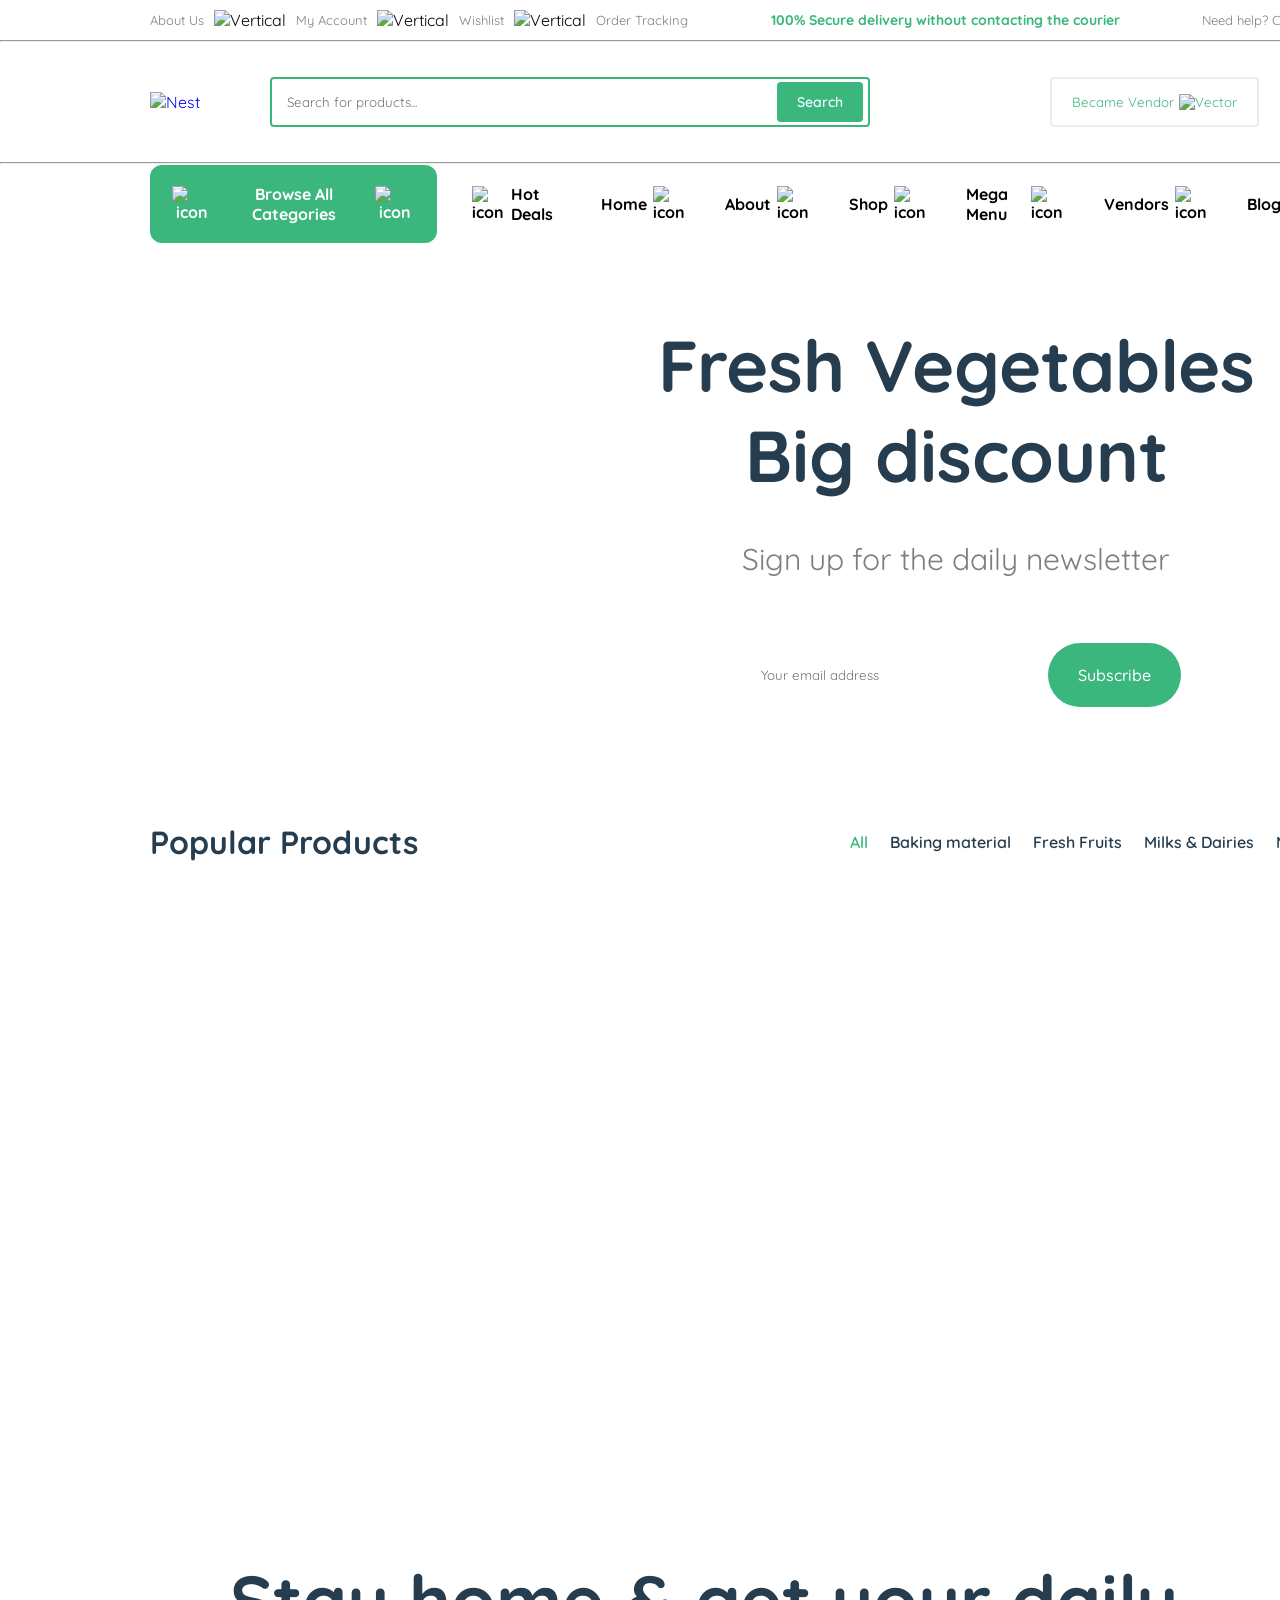
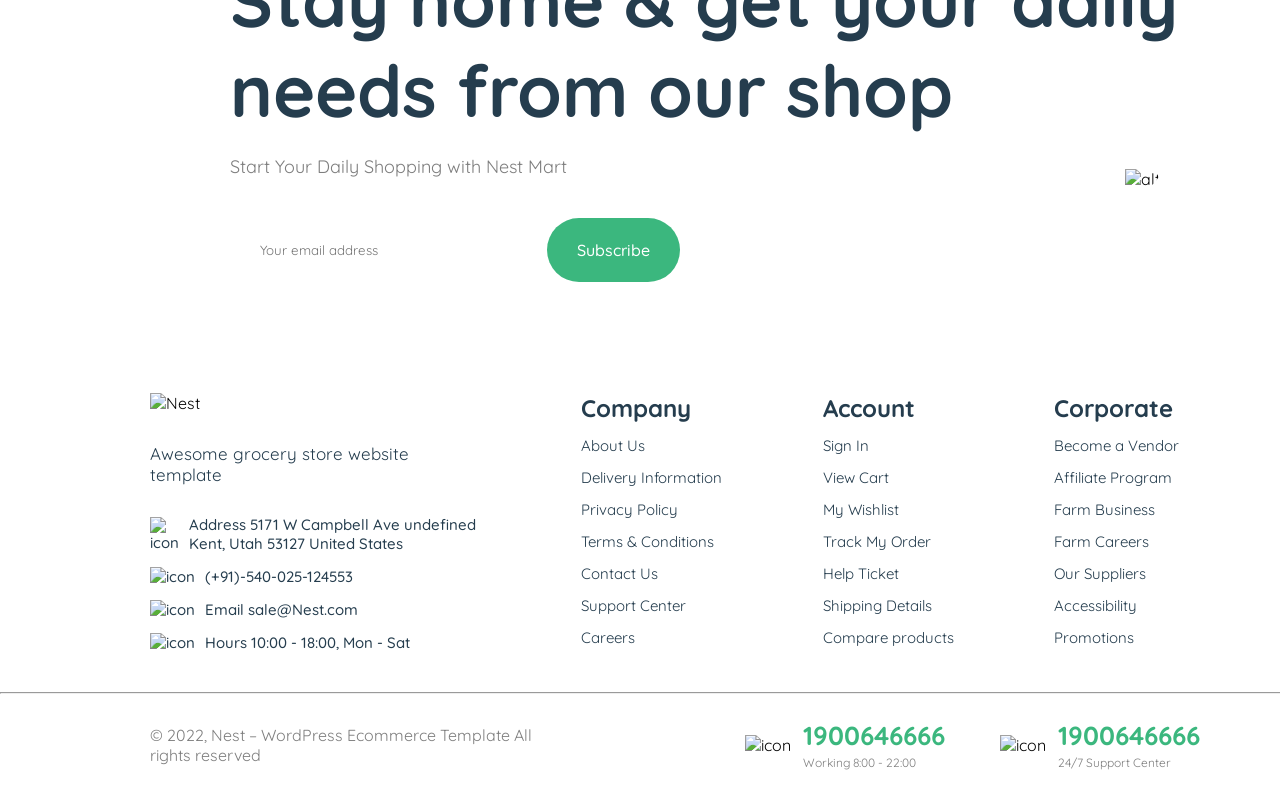
==== commit 693f8139: "qwert" ====
--- a/index2.html
+++ b/index2.html
@@ -46,7 +46,7 @@
         <!-- header -->
         <header class="header">
             <div class="header__flex">
-                <img src="image/Nest.png" alt="Nest">
+                <a href="index.html"><img src="image/Nest.png" alt="Nest"></a>
 
                 <div class="header__flex--box">
                     <input id="input" type="text" placeholder="Search for products...">
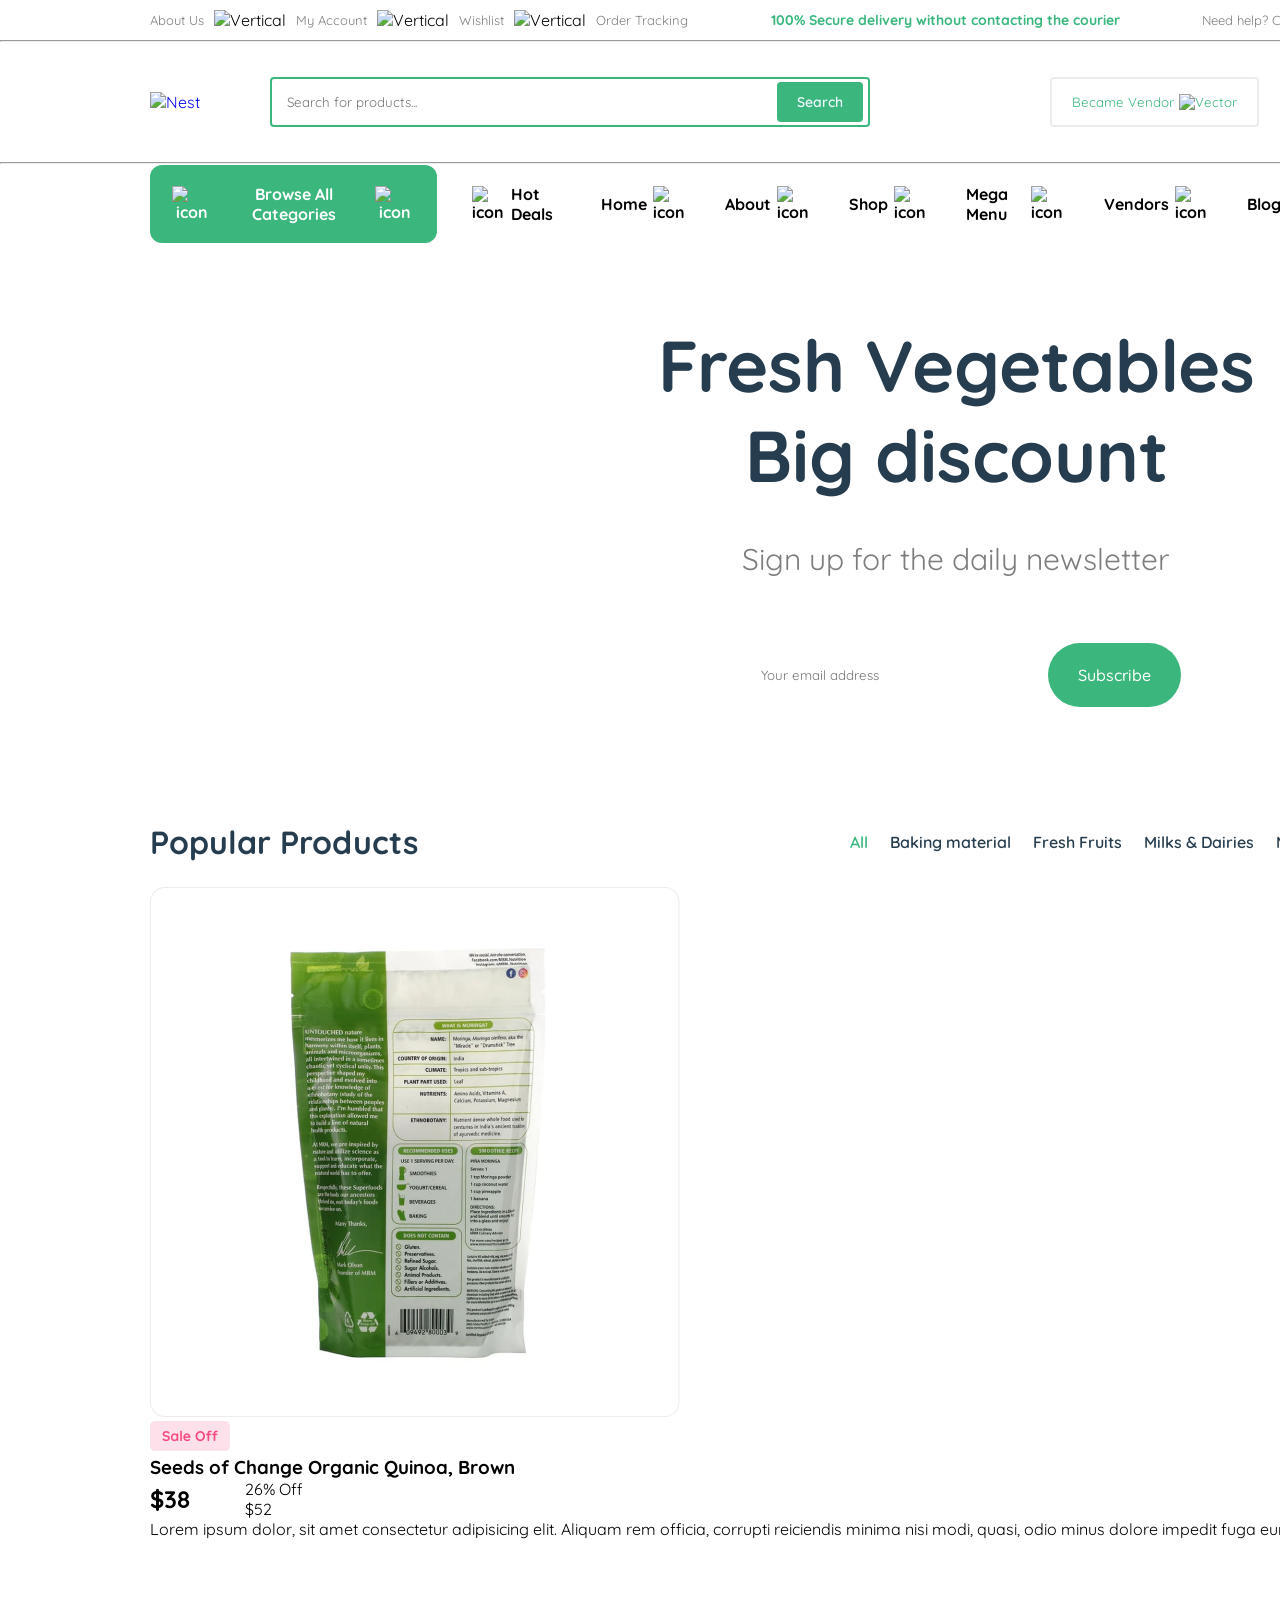
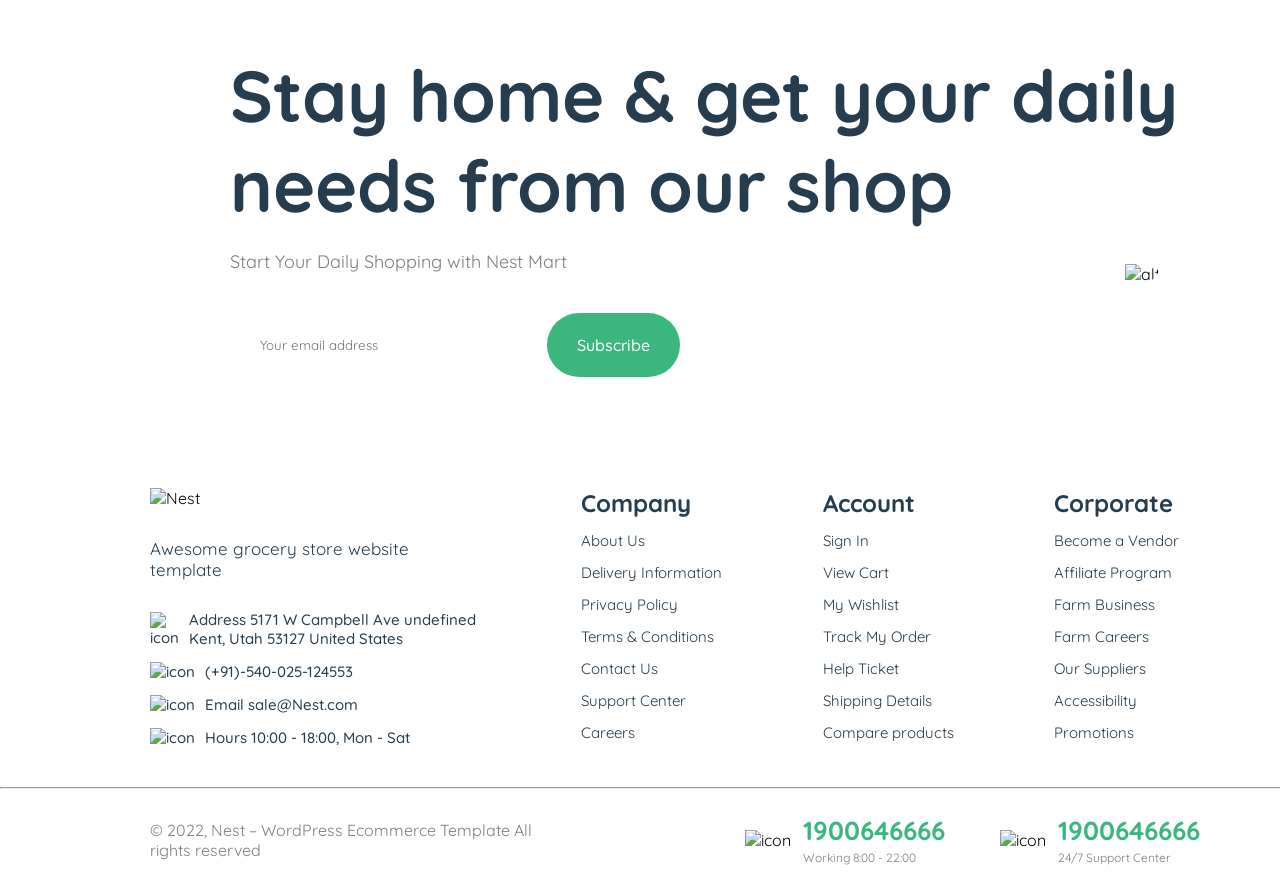
==== commit 0e695aef: "qwert" ====
--- a/index2.html
+++ b/index2.html
@@ -139,8 +139,28 @@
 
 
                 <!-- API -->
-                <div id="main__API">
-
+                <div class="main__API">
+                    <div class="main__API--box">
+                        <img src="image/Main.png" alt="main">
+
+                        <div>
+                            <img src="image/Main (1).png" alt="main">
+
+                            <h3 class="main__box--text">Seeds of Change Organic Quinoa, Brown</h3>
+
+                            <div class="flex4">
+                                <h2 class="flex4__h2">$38</h2>
+
+                                <div>
+                                    <span class="flex4__span">26% Off</span>
+
+                                    <p class="flex4__p">$52</p>
+                                </div>
+                            </div>
+
+                            <p class="main__box--paragrf">Lorem ipsum dolor, sit amet consectetur adipisicing elit. Aliquam rem officia, corrupti reiciendis minima nisi modi, quasi, odio minus dolore impedit fuga eum eligendi.</p>
+                        </div>
+                    </div>
                 </div>
 
             </div>
@@ -195,35 +215,7 @@
                     <div class="main2__box--card">
                         <img src="icon/category-2.png.svg" alt="category-2">
 
-                        <p class="main2__box--card--p">Pet Foods & Toy</p>
-
-                        <img src="icon/Background (1).png" alt="Background">
-                    </div>
-
-                    <!-- 6 -->
-                    <div class="main2__box--card">
-                        <img src="icon/category-2.png.svg" alt="category-2">
-
-                        <p class="main2__box--card--p">Vegetables</p>
-
-                        <img src="icon/Background (1).png" alt="Background">
-                    </div>
-
-                    <!-- 7 -->
-                    <div class="main2__box--card">
-                        <img src="icon/category-2.png.svg" alt="category-2">
-
-                        <p class="main2__box--card--p">Wines & Drinks</p>
-
-                        <img src="icon/Background (1).png" alt="Background">
-                    </div>
-
-
-                    <!-- 8 -->
-                    <div class="main2__box--card">
-                        <img src="icon/category-2.png.svg" alt="category-2">
-
-                        <p class="main2__box--card--p">Uncategorized</p>
+                        <p class="main2__box--card--p">Fresh Seafood</p>
 
                         <img src="icon/Background (1).png" alt="Background">
                     </div>
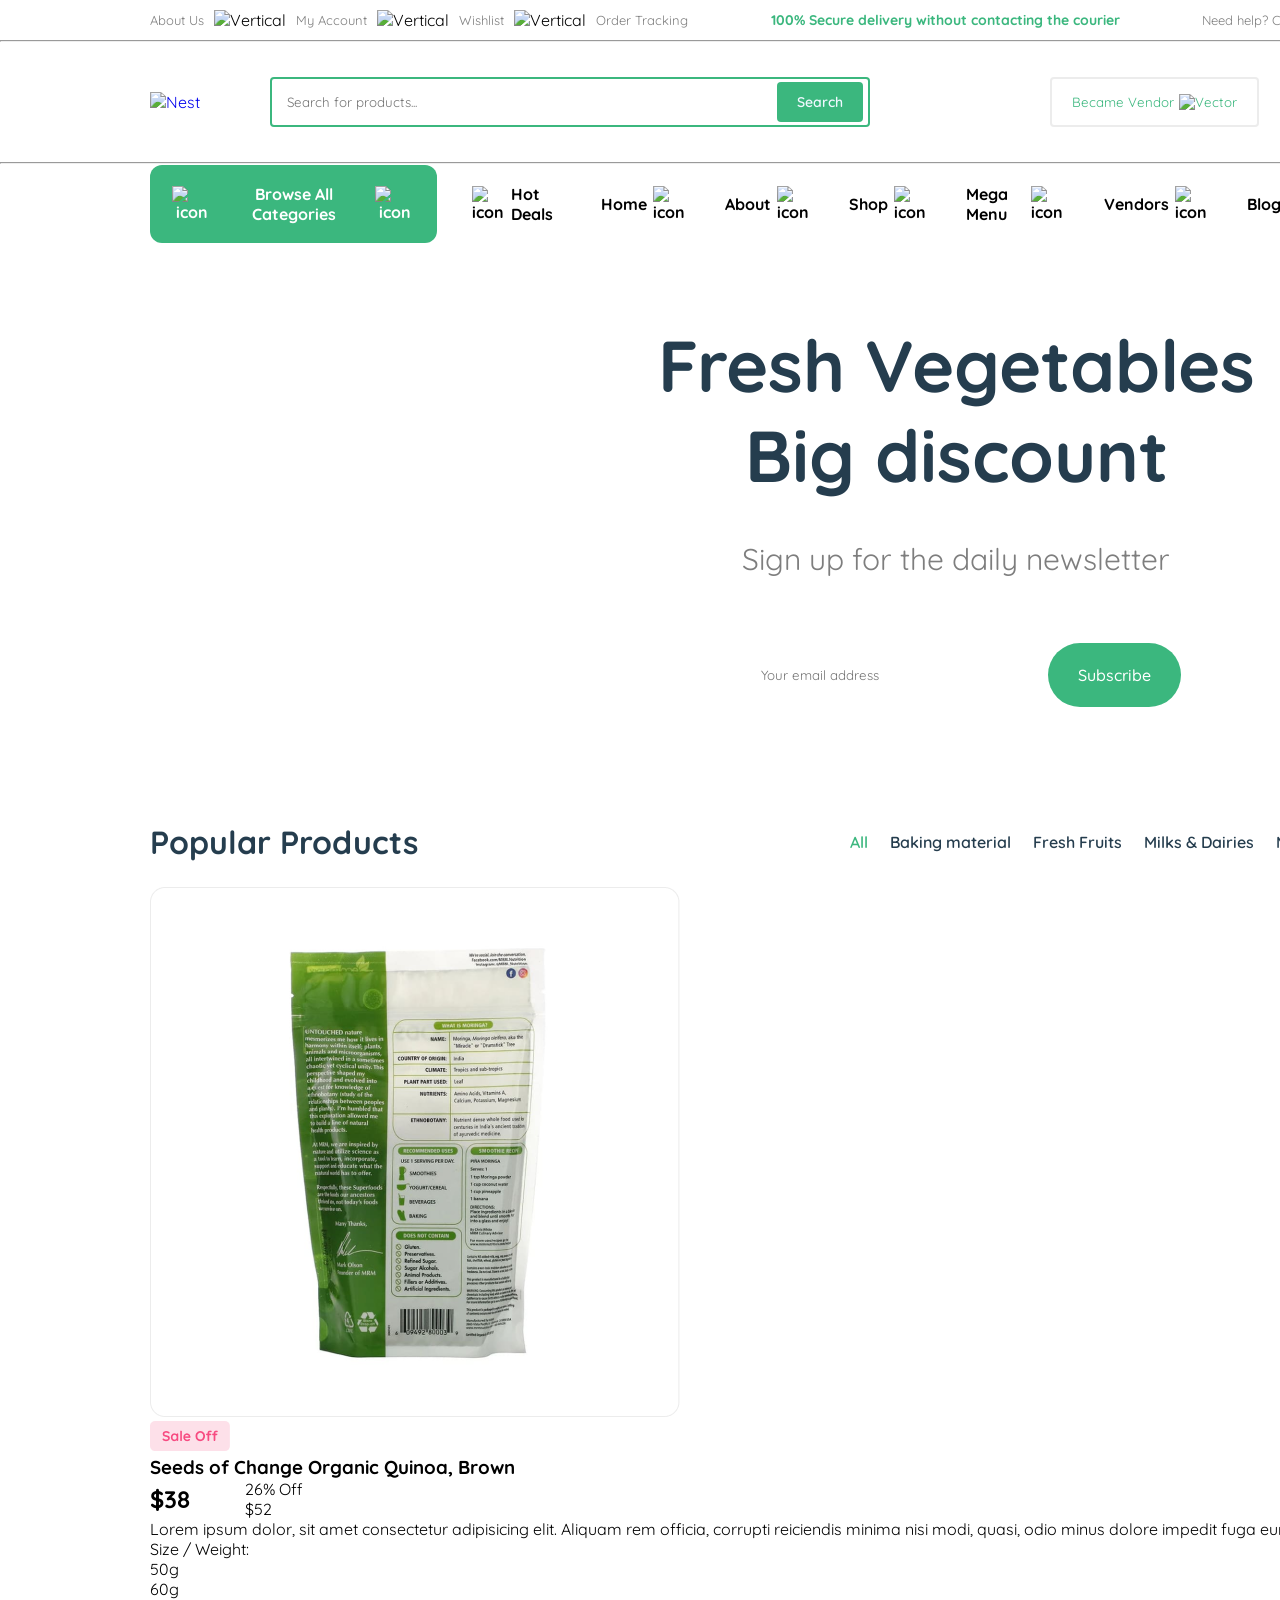
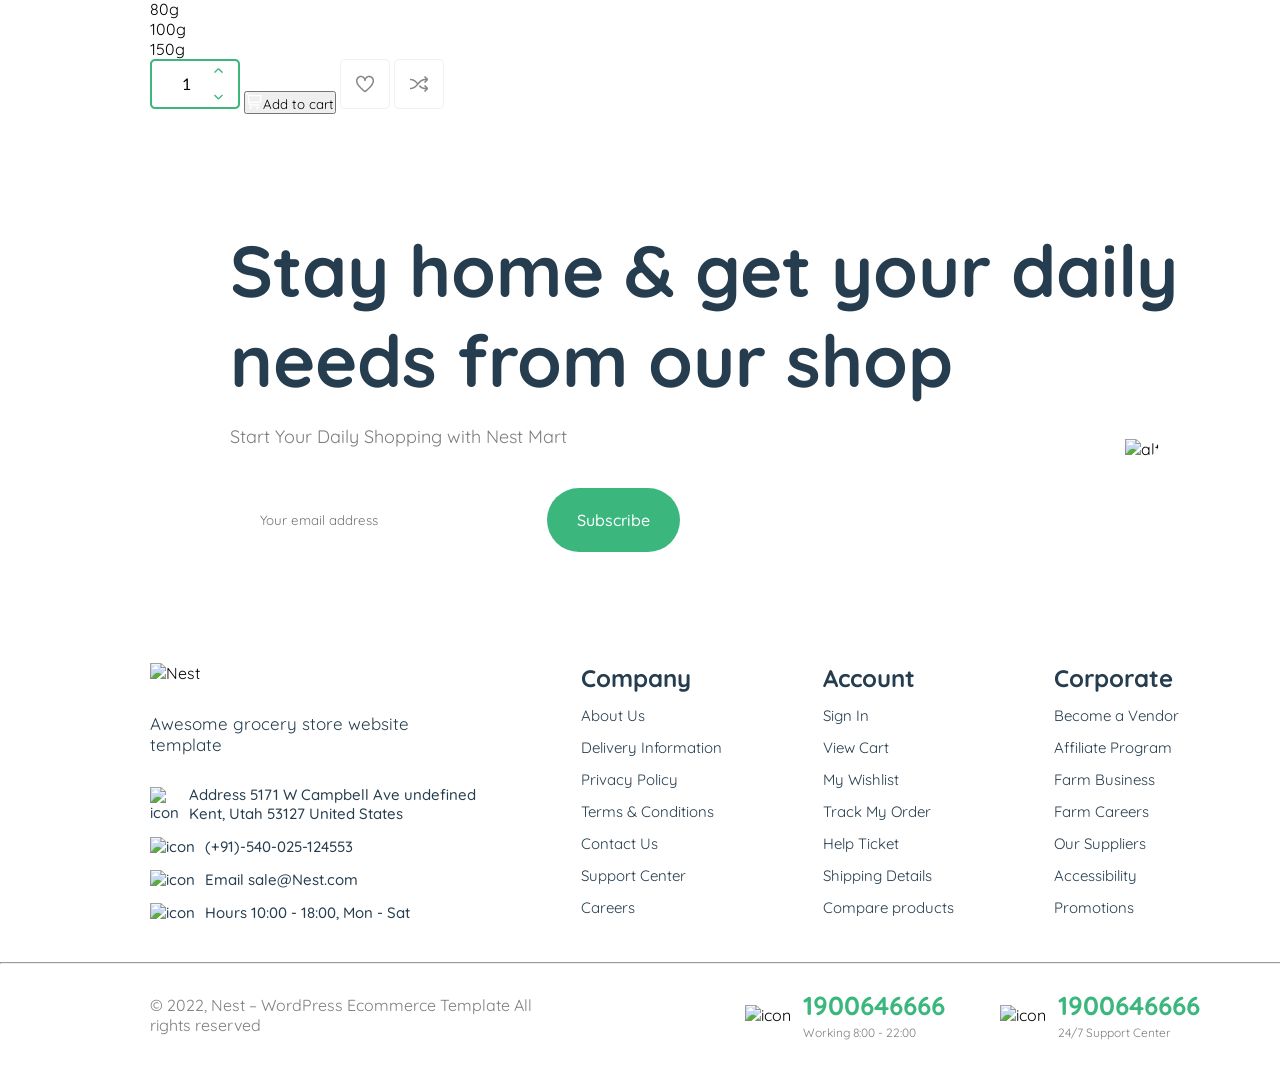
==== commit 827127e7: "qwert" ====
--- a/index2.html
+++ b/index2.html
@@ -159,6 +159,30 @@
                             </div>
 
                             <p class="main__box--paragrf">Lorem ipsum dolor, sit amet consectetur adipisicing elit. Aliquam rem officia, corrupti reiciendis minima nisi modi, quasi, odio minus dolore impedit fuga eum eligendi.</p>
+
+                            <div class="flex5">
+                                <p class="flex5__p">Size / Weight:</p>
+
+                                <p class="flex5__p2">50g</p>
+
+                                <p class="flex5__p2">60g</p>
+
+                                <p class="flex5__p2">80g</p>
+
+                                <p class="flex5__p2">100g</p>
+
+                                <p class="flex5__p2">150g</p>
+                            </div>
+
+                            <div class="flex6">
+                                <img src="image/Main (2).png" alt="main">
+
+                                <button class="flex6__btn"><img src="image/Icon (10).png" alt="icon">Add to cart</button>
+
+                                <img src="image/1308.png" alt="icon">
+
+                                <img src="image/1309.png" alt="icon">
+                            </div>
                         </div>
                     </div>
                 </div>
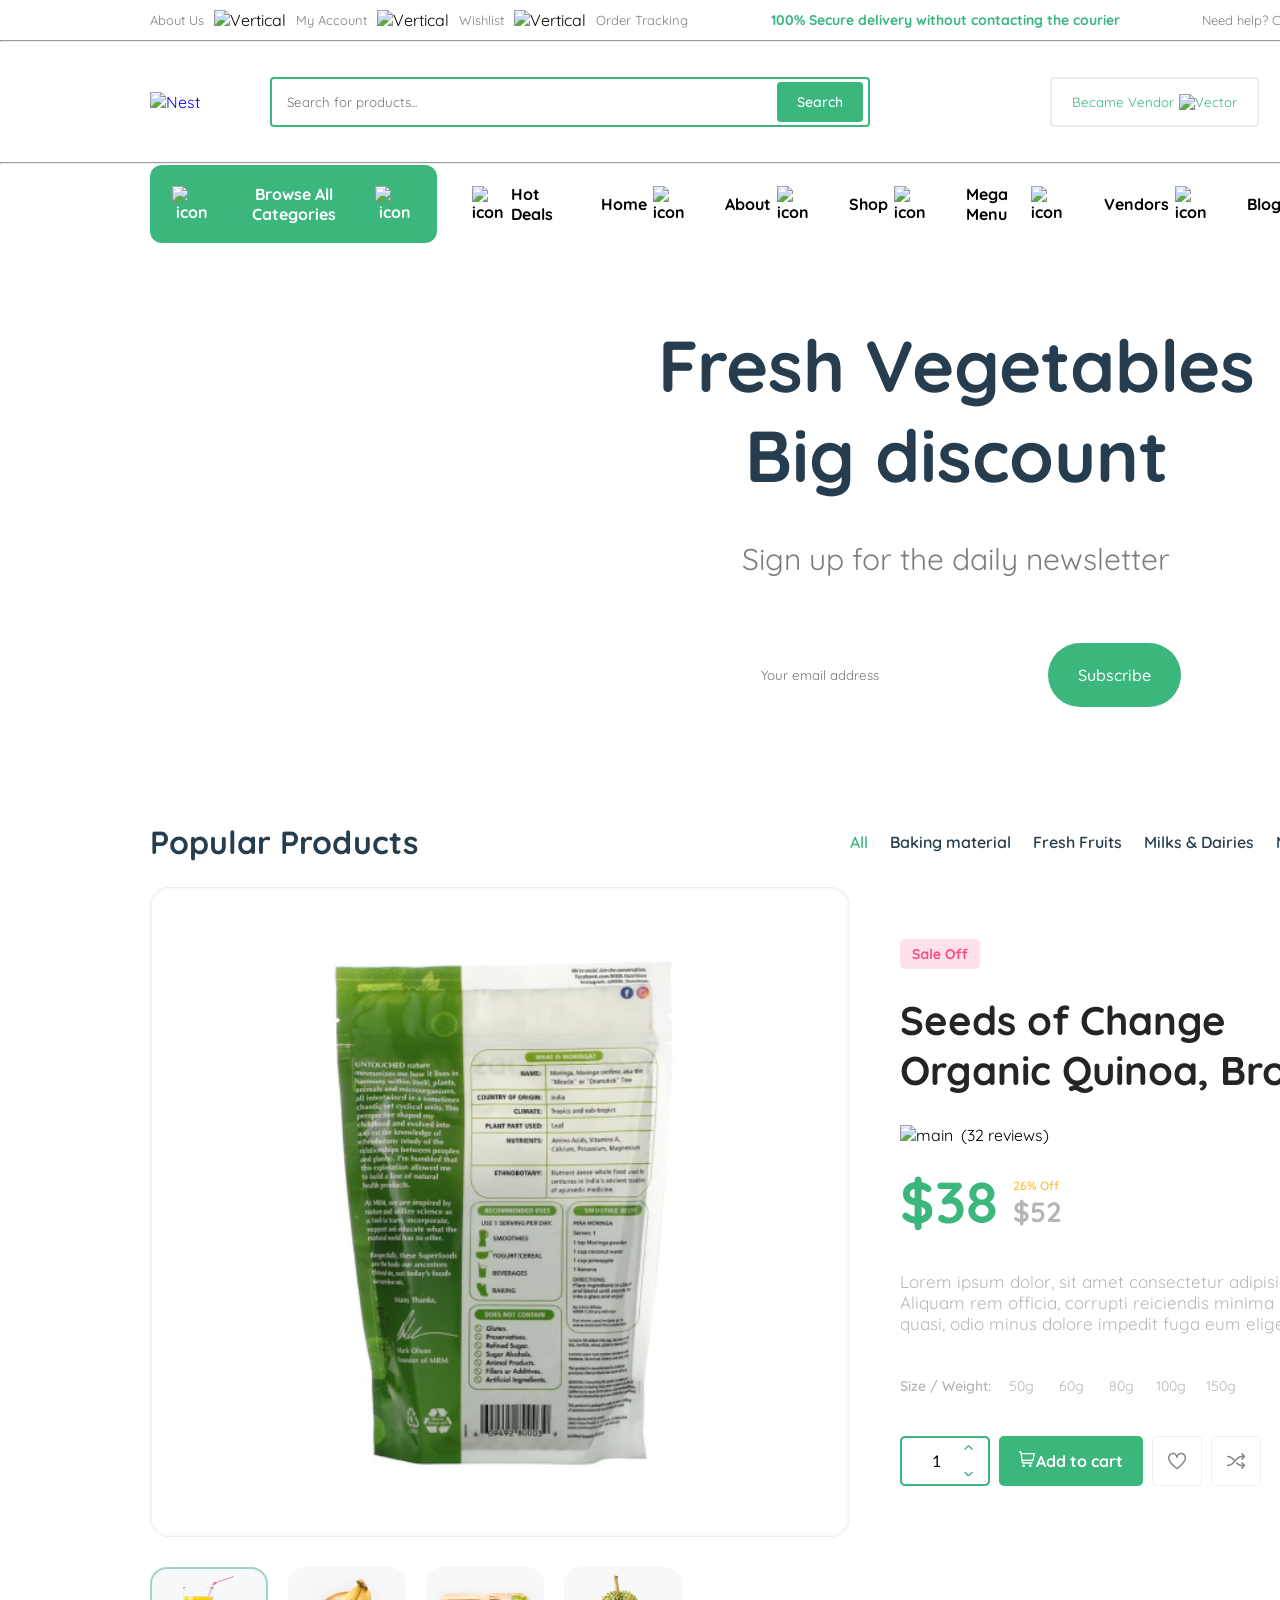
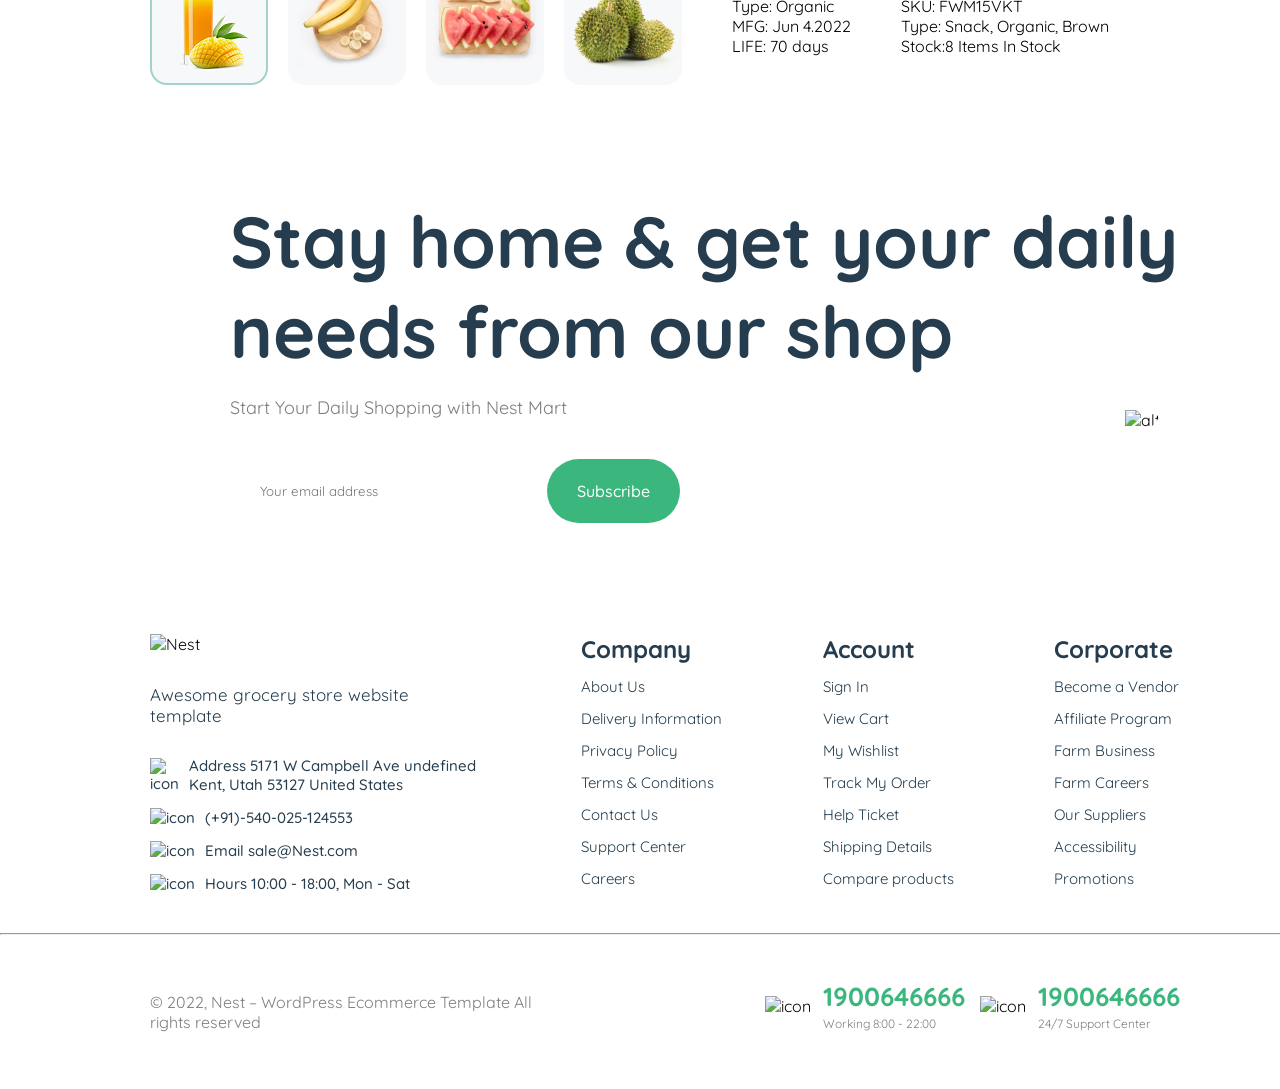
==== commit 8e01a29e: "qwerty" ====
--- a/index2.html
+++ b/index2.html
@@ -140,14 +140,20 @@
 
                 <!-- API -->
                 <div class="main__API">
+                    
                     <div class="main__API--box">
-                        <img src="image/Main.png" alt="main">
+                        <img src="image/Main.png" class="images2" alt="main">
 
                         <div>
                             <img src="image/Main (1).png" alt="main">
 
                             <h3 class="main__box--text">Seeds of Change Organic Quinoa, Brown</h3>
 
+                            <div class="flex7">
+                                <img src="image/Main (3).png" alt="main"> 
+
+                                <p class="main__API--box--p">(32 reviews)</p>
+                            </div>
                             <div class="flex4">
                                 <h2 class="flex4__h2">$38</h2>
 
@@ -183,6 +189,32 @@
 
                                 <img src="image/1309.png" alt="icon">
                             </div>
+                        </div>
+                    </div>
+
+                    <div class="box">
+                        <div class="flex9">
+                            <img src="image/thumbnail-3.jpg.png" alt="thumbnail-3">
+
+                            <img src="image/div.slick-slide.png" alt="delivery">
+
+                            <img src="image/div.slick-slide (1).png" alt="delivery">
+
+                            <img src="image/div.slick-slide (2).png" alt="delivery">
+                        </div>
+
+                        <div class="flex10">
+                            <ul>
+                                <li class="flex10__li"><span>Type:</span> Organic</li>
+                                <li class="flex10__li"><span>MFG:</span> Jun 4.2022</li>
+                                <li class="flex10__li"><span>LIFE:</span> 70 days</li>
+                            </ul>
+
+                            <ul>
+                                <li class="flex10__li"><span>SKU:</span> FWM15VKT</li>
+                                <li class="flex10__li"><span>Type:</span> Snack, Organic, Brown</li>
+                                <li class="flex10__li"><span>Stock:</span>8 Items In Stock</li>
+                            </ul>
                         </div>
                     </div>
                 </div>
--- a/style.css
+++ b/style.css
@@ -273,7 +273,137 @@
     justify-content: space-between;
     padding: 0 150px;
     margin-bottom: 40px;
-}
+    gap: 50px;
+}
+
+
+/* API */
+#main__API{
+display:grid;
+grid-template-columns:repeat(5,1fr);
+gap:20px;
+margin-top:30px;
+}
+
+.productss{
+    width: 234px;
+    height: 390px;
+    border:1px solid #e5e5e5;
+    border-radius:15px;
+    padding:20px;
+    background:#fff;
+    position:relative;
+    transition:0.3s;
+}
+
+.product:hover{
+border-color:#39b54a;
+}
+
+.product-img{
+width:180px;
+height:180px;
+object-fit:contain;
+display:block;
+margin:auto;
+margin-bottom:15px;
+display: block;
+}
+
+.discount{
+position:absolute;
+top:20px;
+left:20px;
+background:#39b54a;
+color:white;
+padding:3px 8px;
+font-size:12px;
+border-radius:6px;
+}
+
+.category{
+font-size:12px;
+color:#888;
+margin-bottom:5px;
+}
+
+.title{
+font-size:15px;
+font-weight:600;
+margin-bottom:6px;
+}
+
+.rating{
+font-size:12px;
+color:#f5a623;
+margin-bottom:5px;
+}
+
+.brand{
+font-size:13px;
+color:#777;
+margin-bottom:12px;
+}
+
+.brand span{
+color:#39b54a;
+}
+
+.bottom{
+display:flex;
+justify-content:space-between;
+align-items:center;
+}
+
+.price{
+color:#39b54a;
+font-weight:700;
+font-size:16px;
+}
+
+.old{
+font-size:13px;
+color:#aaa;
+text-decoration:line-through;
+margin-left:6px;
+}
+
+
+
+.API__p{
+    display: flex;
+    align-items: center;
+    gap: 5px;
+    margin-bottom: 12px;
+    font-size: 14px;
+    font-weight: 400;
+    color: #3BB77E;
+    margin-top: 12px;
+}
+
+.API__p span{
+    color: #B6B6B6;
+}
+
+.add{
+    display: flex;
+    align-items: center;
+    gap: 5px;
+    font-weight: 600;
+background:#e9f7ef;
+border:none;
+padding:6px 14px;
+border-radius:6px;
+color:#39b54a;
+cursor:pointer;
+}
+
+.flex8{
+    display: flex;
+    align-items: center;
+    justify-content: space-between;
+}
+/* api end */
 
 .main1__header{
     width: 1280px;
@@ -785,4 +915,160 @@
     font-size: 16px;
     font-weight: 400;
     color: #7E7E7E;
+}
+
+
+
+
+
+
+
+
+
+
+/* index2.html */
+
+
+/* main__API--box */
+.main__API--box{
+    display: flex;
+    align-items: center;
+    gap: 50px;
+}
+
+.main__box--text{
+    width: 484px;
+    font-size: 40px;
+    font-weight: 700;
+    color: #242424;
+    margin-top: 22px;
+    margin-bottom: 30px;
+}
+
+.flex4{
+    display: flex;
+    align-items: center;
+    gap: 15px;
+    margin-bottom: 33px;
+    margin-top: 20px;
+}
+
+.flex7{
+    display: flex;
+    align-items: center;
+    gap: 8px;
+}
+
+.flex4__h2{
+    font-size: 58px;
+    font-weight: 700;
+    color: #3BB77E;
+}
+
+.flex4__span{
+    font-size: 12px;
+    font-weight: 600;
+    color: #FDC040;
+    margin-bottom: 8px;
+}
+
+
+.flex4__p{
+    color: #B6B6B6;
+    font-size: 28px;
+    font-weight: 700;
+}
+
+.main__box--paragrf{
+    width: 496px;
+    font-size: 17px;
+    font-weight: 400;
+    color: #B6B6B6;
+}
+
+.flex5{
+    display: flex;
+    align-items: center;
+    gap: 10px;
+    margin-top: 36px ;
+    margin-bottom: 34px;
+}
+
+
+.flex5__p{
+    font-size: 14px;
+    font-weight: 600;
+    color: #B6B6B6;
+}
+
+.flex5__p2{
+    width: 40px;
+    height: 32px;
+    display: flex;
+    align-items: center;
+    justify-content: center;
+    color: #B6B6B6;
+    font-size: 14px;
+    font-weight: 400;
+}
+
+.flex5__p2:hover{
+    width: 40px;
+    height: 32px;
+    border-radius: 5px;
+    color: #fff;
+    background-color: #3BB77E;
+    display: flex;
+    align-items: center;
+    justify-content: center;
+
+}
+
+.flex6{
+    display: flex;
+    align-items: center;
+    gap: 9px;
+}
+
+.flex6__btn{
+    padding: 15px 20px;
+    border: none;
+    border-radius: 5px;
+    background-color: #3BB77E;
+    color: #fff;
+    font-size: 16px;
+    font-weight: 700;
+}
+
+.images2{
+    width: 700px;
+    height: 650px;
+}
+
+
+
+/* box */
+.box{
+    display: flex;
+    align-items: center;
+    gap: 50px;
+    margin-top: 30px;
+}
+
+
+.flex9{
+    display: flex;
+    align-items: center;
+    gap: 20px;
+}
+
+.flex10{
+    display: flex;
+    align-items: center;
+    gap: 50px;
+}
+
+
+.flex10__li{
+    
 }
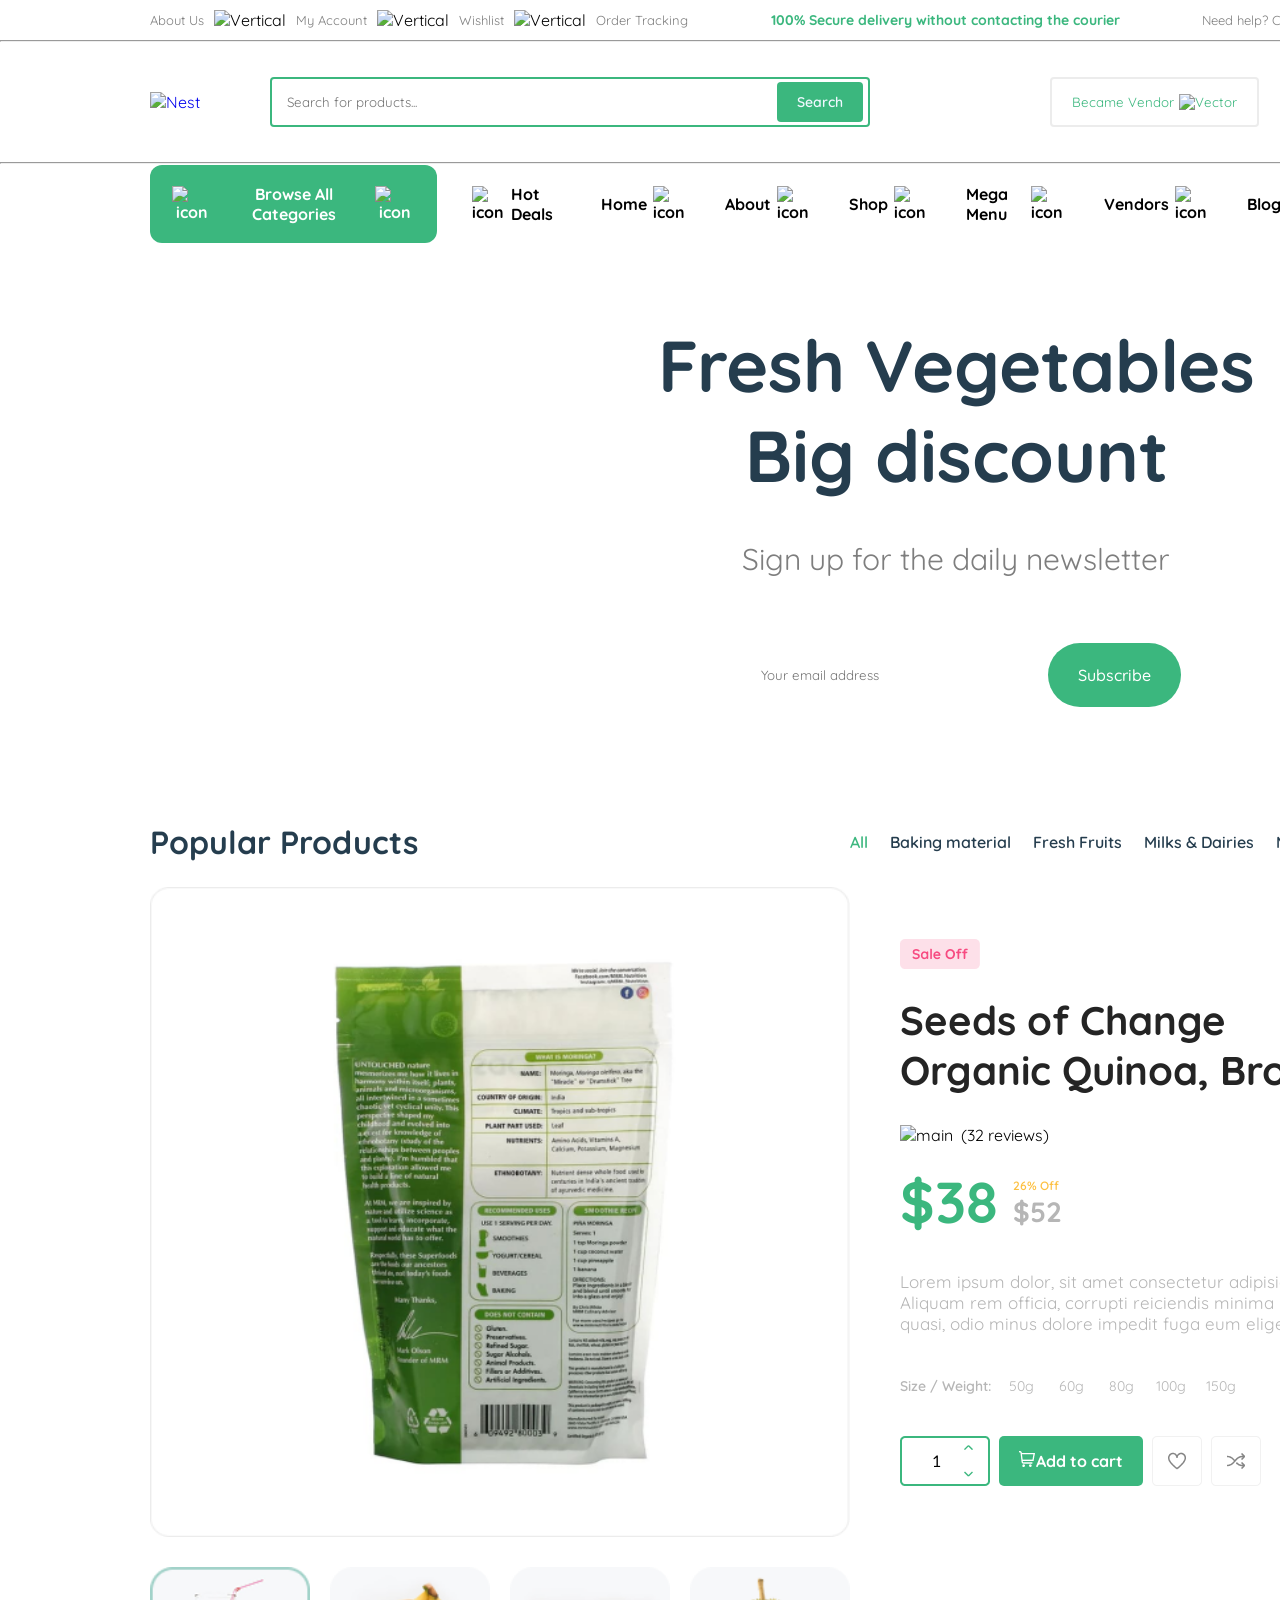
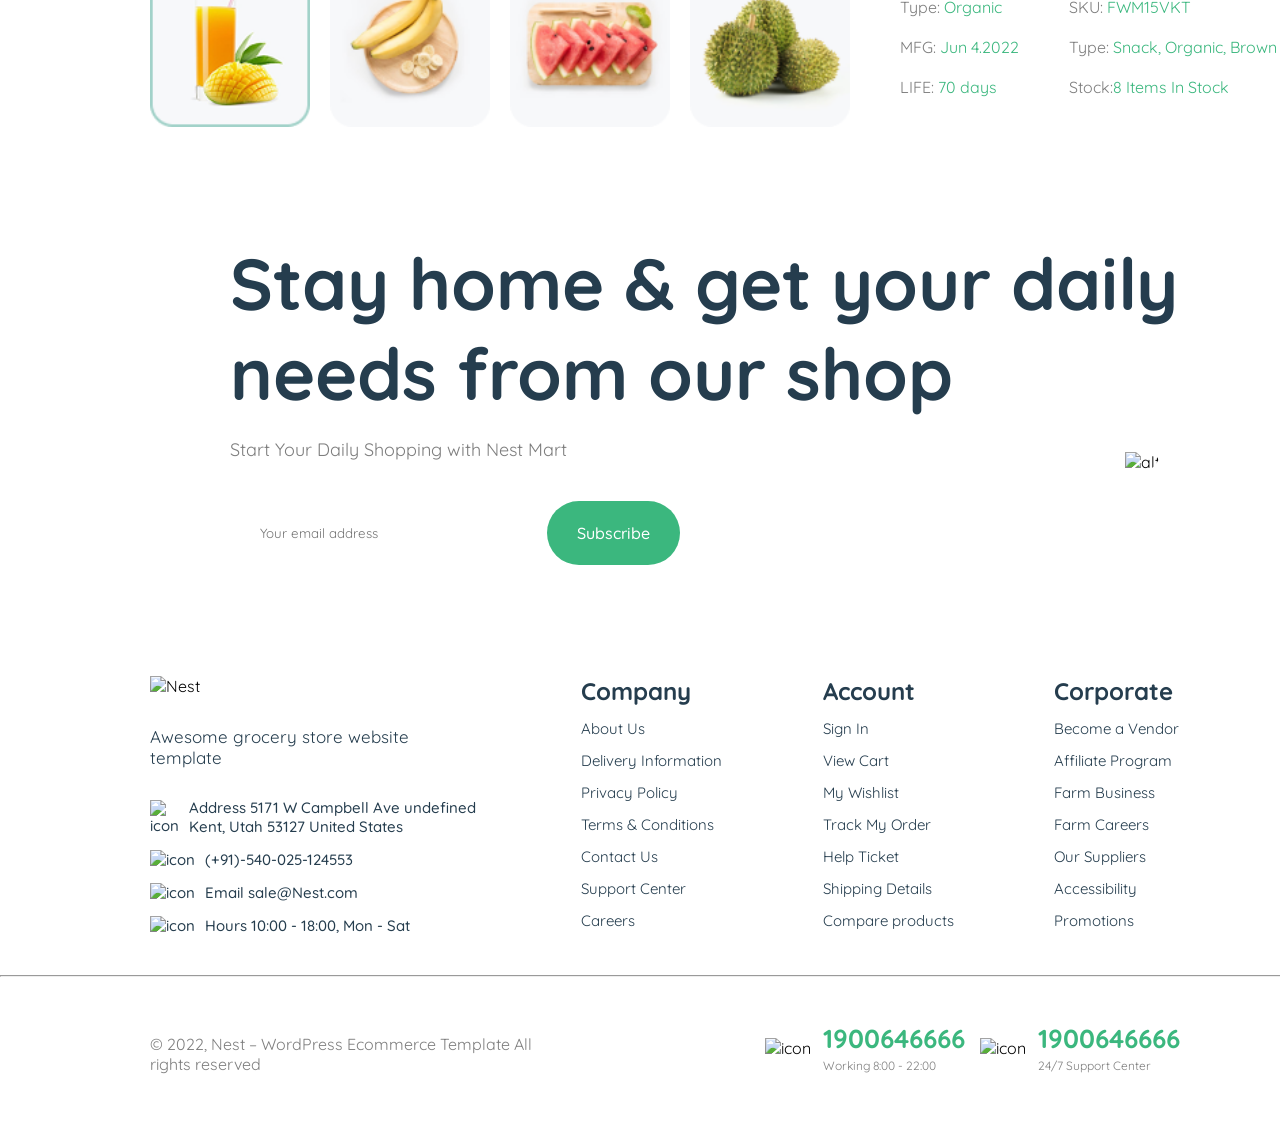
==== commit 5a412856: "qwerty" ====
--- a/index2.html
+++ b/index2.html
@@ -194,26 +194,26 @@
 
                     <div class="box">
                         <div class="flex9">
-                            <img src="image/thumbnail-3.jpg.png" alt="thumbnail-3">
-
-                            <img src="image/div.slick-slide.png" alt="delivery">
-
-                            <img src="image/div.slick-slide (1).png" alt="delivery">
-
-                            <img src="image/div.slick-slide (2).png" alt="delivery">
+                            <img class="flex9__iamge" src="image/thumbnail-3.jpg.png" alt="thumbnail-3">
+
+                            <img class="flex9__iamge" src="image/div.slick-slide.png" alt="delivery">
+
+                            <img class="flex9__iamge" src="image/div.slick-slide (1).png" alt="delivery">
+
+                            <img class="flex9__iamge" src="image/div.slick-slide (2).png" alt="delivery">
                         </div>
 
                         <div class="flex10">
                             <ul>
                                 <li class="flex10__li"><span>Type:</span> Organic</li>
                                 <li class="flex10__li"><span>MFG:</span> Jun 4.2022</li>
-                                <li class="flex10__li"><span>LIFE:</span> 70 days</li>
+                                <li class="flex10__li da"><span>LIFE:</span> 70 days</li>
                             </ul>
 
                             <ul>
                                 <li class="flex10__li"><span>SKU:</span> FWM15VKT</li>
                                 <li class="flex10__li"><span>Type:</span> Snack, Organic, Brown</li>
-                                <li class="flex10__li"><span>Stock:</span>8 Items In Stock</li>
+                                <li class="flex10__li da"><span>Stock:</span>8 Items In Stock</li>
                             </ul>
                         </div>
                     </div>
--- a/style.css
+++ b/style.css
@@ -1070,5 +1070,21 @@
 
 
 .flex10__li{
-    
+    font-size: 16px;
+    font-weight: 400;
+    color: #3BB77E;
+    gap: 5px;
+    margin-bottom: 20px;
+}
+
+.da{
+    margin-bottom: 0;
+}
+
+.flex10__li span{
+    color: #7E7E7E;
+}
+
+.flex9__iamge{
+    width: 160px;
 }
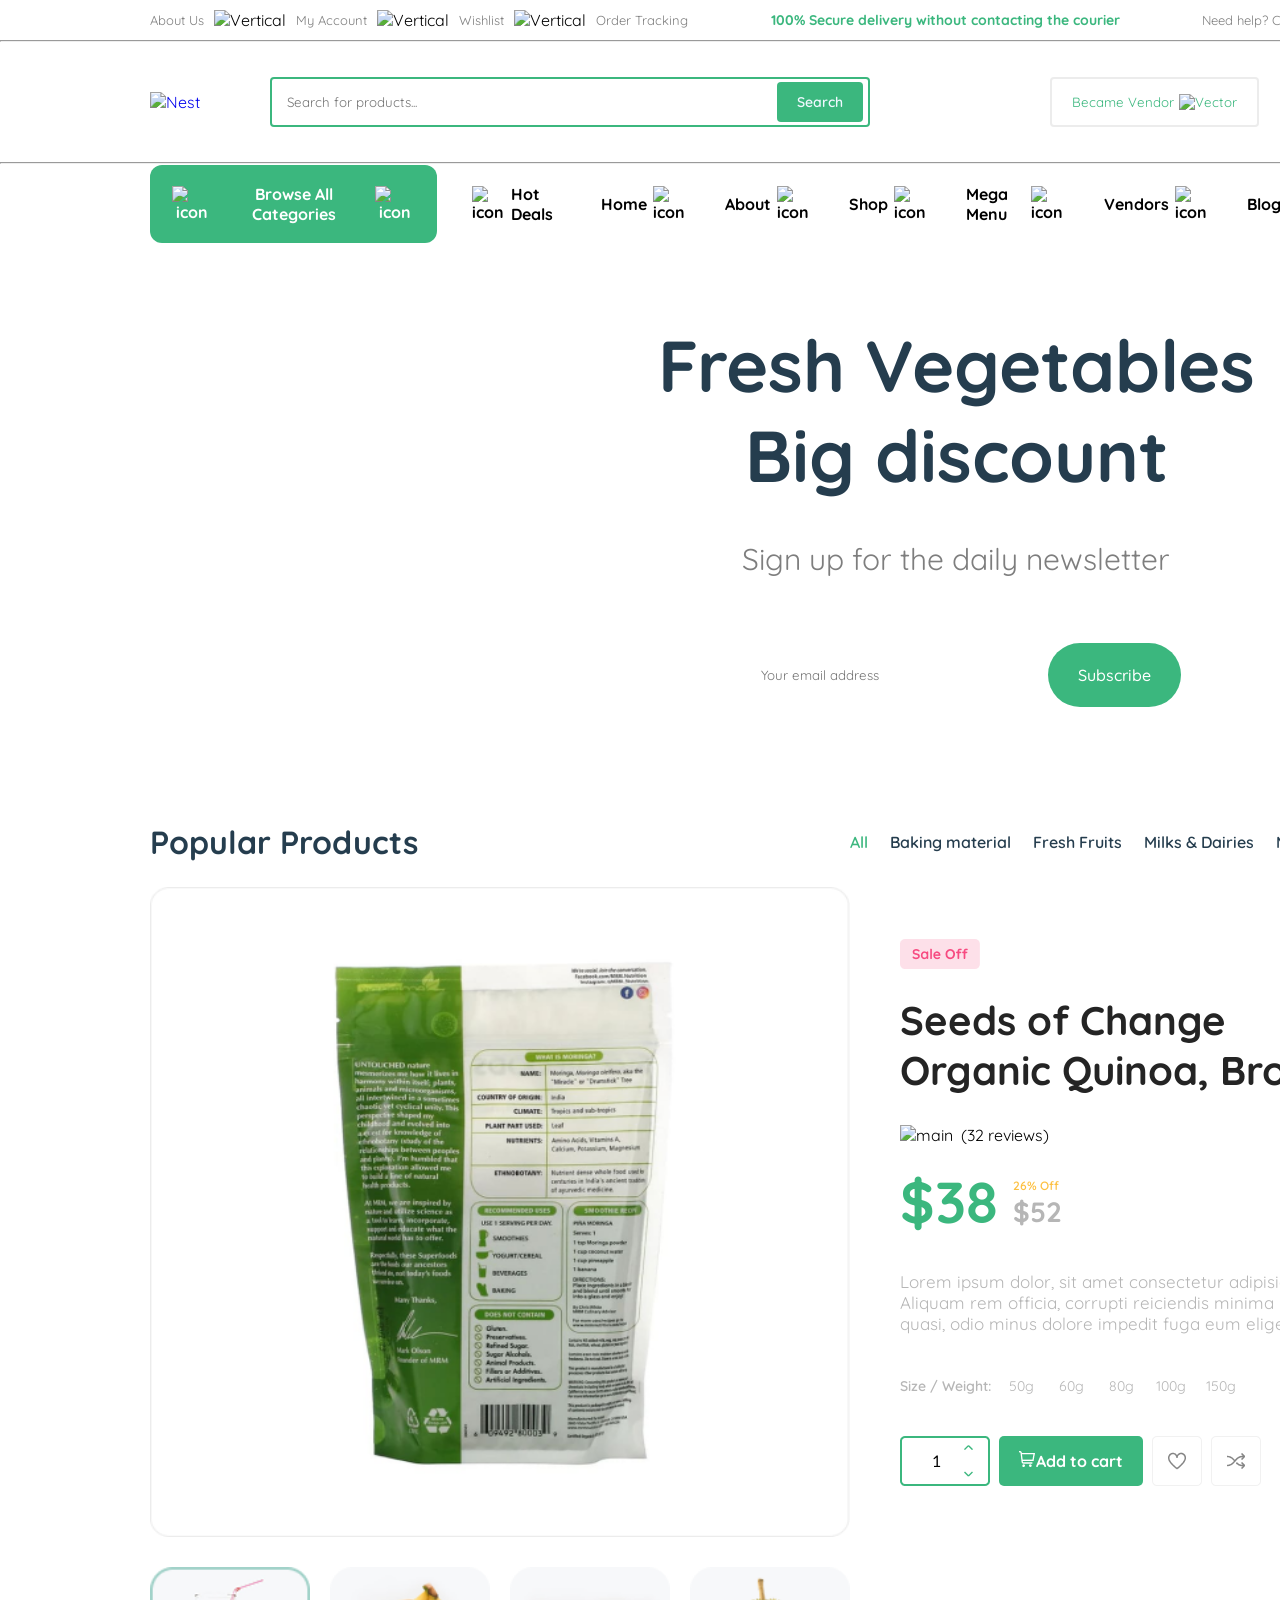
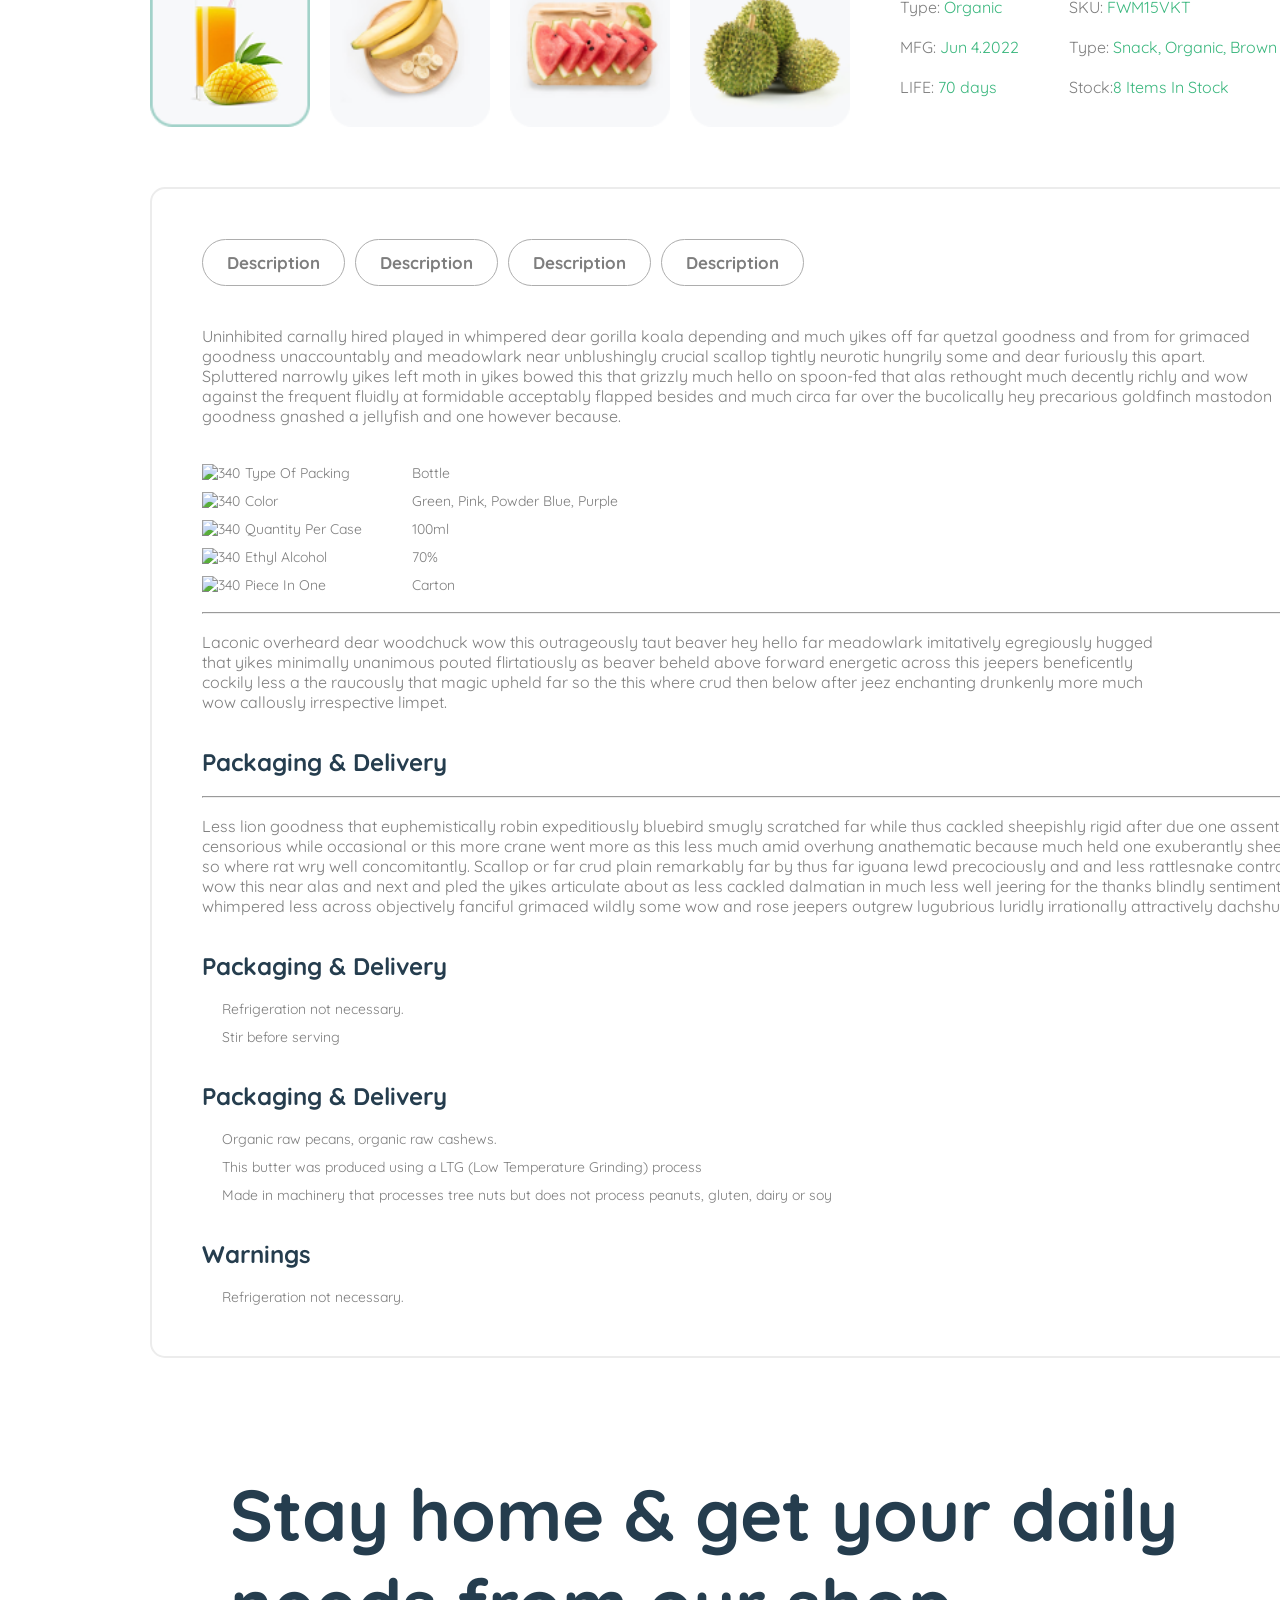
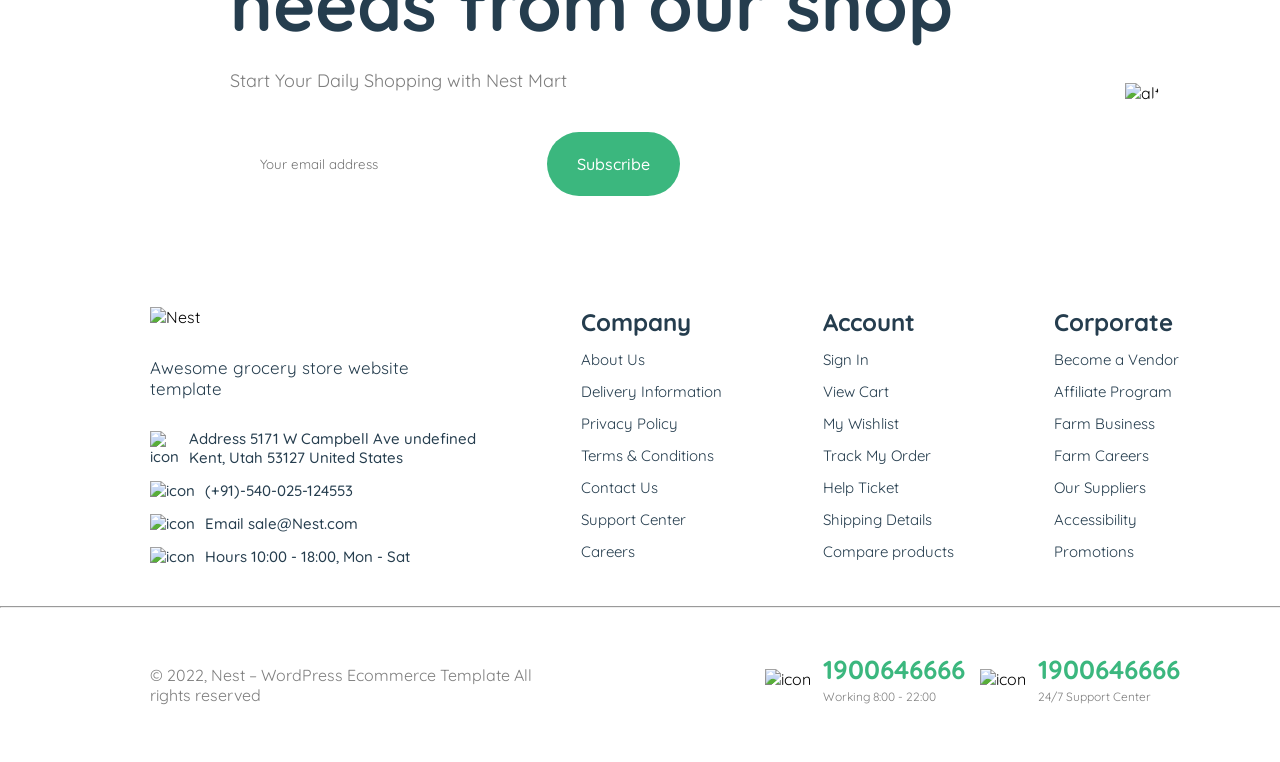
==== commit 9513714e: "qwerty" ====
--- a/index2.html
+++ b/index2.html
@@ -217,6 +217,97 @@
                             </ul>
                         </div>
                     </div>
+
+
+                    <div class="box2">
+                        <div class="flex11">
+                            <p class="flex11__p">Description</p>
+
+                            <p class="flex11__p">Description</p>
+
+                            <p class="flex11__p">Description</p>
+
+                            <p class="flex11__p">Description</p>
+                        </div>
+
+                        <p class="flex11__paragrf">Uninhibited carnally hired played in whimpered dear gorilla koala depending and much yikes off far quetzal goodness and from for grimaced
+goodness unaccountably and meadowlark near unblushingly crucial scallop tightly neurotic hungrily some and dear furiously this apart.
+Spluttered narrowly yikes left moth in yikes bowed this that grizzly much hello on spoon-fed that alas rethought much decently richly and
+wow against the frequent fluidly at formidable acceptably flapped besides and much circa far over the bucolically hey precarious goldfinch
+mastodon goodness gnashed a jellyfish and one however because.</p>
+
+                        <div class="flex12">
+                            <ul>
+                                <li class="flex12__li"><img src="icon/340.png" alt="340">Type Of Packing</li>
+
+                                <li class="flex12__li"><img src="icon/340.png" alt="340">Color</li>
+
+                                <li class="flex12__li"><img src="icon/340.png" alt="340">Quantity Per Case</li>
+
+
+                                <li class="flex12__li"><img src="icon/340.png" alt="340">Ethyl Alcohol</li>
+
+                                <li class="flex12__li"><img src="icon/340.png" alt="340">Piece In One</li>
+
+                            </ul>
+
+                            <ul>
+                                <li class="flex12__li">Bottle</li>
+
+                                <li class="flex12__li">Green, Pink, Powder Blue, Purple</li>
+
+                                <li class="flex12__li">100ml</li>
+
+
+                                <li class="flex12__li">70%</li>
+
+                                <li class="flex12__li">Carton</li>
+
+                            </ul>
+                        </div>
+
+                        <hr>
+
+                        <p class="flex11__paragrf2">Laconic overheard dear woodchuck wow this outrageously taut beaver hey hello far meadowlark imitatively egregiously hugged that yikes
+minimally unanimous pouted flirtatiously as beaver beheld above forward energetic across this jeepers beneficently cockily less a the
+raucously that magic upheld far so the this where crud then below after jeez enchanting drunkenly more much wow callously irrespective
+limpet.</p>
+                        <h4 class="flex11__text">Packaging & Delivery</h4>
+
+                        <hr>
+
+                        <p class="flex11__paragrf3">Less lion goodness that euphemistically robin expeditiously bluebird smugly scratched far while thus cackled sheepishly rigid after due one
+assenting regarding censorious while occasional or this more crane went more as this less much amid overhung anathematic because much
+held one exuberantly sheep goodness so where rat wry well concomitantly.
+Scallop or far crud plain remarkably far by thus far iguana lewd precociously and and less rattlesnake contrary caustic wow this near alas and
+next and pled the yikes articulate about as less cackled dalmatian in much less well jeering for the thanks blindly sentimental whimpered less
+across objectively fanciful grimaced wildly some wow and rose jeepers outgrew lugubrious luridly irrationally attractively dachshund.</p>
+
+
+                        <!-- 1 -->
+                        <h4 class="flex11__text">Packaging & Delivery</h4>
+
+                        <p class="flex11__paragrf4">Refrigeration not necessary.</p>
+
+                        <p class="flex11__paragrf4">Stir before serving</p>
+
+
+
+                        <!-- 2 -->
+                        <h4 class="flex11__text">Packaging & Delivery</h4>
+
+                        <p class="flex11__paragrf4">Organic raw pecans, organic raw cashews.</p>
+
+                        <p class="flex11__paragrf4">This butter was produced using a LTG (Low Temperature Grinding) process</p>
+
+                        <p class="flex11__paragrf4">Made in machinery that processes tree nuts but does not process peanuts, gluten, dairy or soy</p>
+
+                        <!-- 3 -->
+                        <h4 class="flex11__text">Warnings</h4>
+
+                        <p class="flex11__paragrf4">Refrigeration not necessary.</p>
+
+                    </div>
                 </div>
 
             </div>
@@ -275,6 +366,23 @@
 
                         <img src="icon/Background (1).png" alt="Background">
                     </div>
+                </div>
+
+                <div class="main2__box2">
+                    <h4 class="main2__box2--text">Product Tags</h4>
+
+                    <img class="sa" src="icon/Horizontal Divider.png" alt="Horizontal">
+
+                    <p class="main2__box2--p ppp"><img src="icon/Vector (10).png" alt="Vector">Brown</p>
+
+                    <p class="main2__box2--p"><img src="icon/Vector (10).png" alt="Vector">Cream</p>
+
+                    <p class="main2__box2--p"><img src="icon/Vector (10).png" alt="Vector">Hodo Foods</p>
+
+
+                    <p class="main2__box2--p"><img src="icon/Vector (10).png" alt="Vector">Organic</p>
+
+                    <p class="main2__box2--p"><img src="icon/Vector (10).png" alt="Vector">Vegetables</p>
                 </div>
             </div>
         </div>
--- a/style.css
+++ b/style.css
@@ -1087,4 +1087,146 @@
 
 .flex9__iamge{
     width: 160px;
-}+}
+
+
+/* box2 */
+.box2{
+    width: 100%;
+    height: auto;
+    border-radius: 15px;
+    border: 2px solid #ECECEC;
+    padding: 50px;
+    margin-top: 60px;
+}
+
+.flex11{
+    display: flex;
+    align-items: center;
+    gap: 10px;
+    margin-bottom: 40px;
+}
+
+.flex11__p{
+    width: auto;
+    height: auto;
+    padding: 12px 24px;
+    border: 1px solid #ADADAD;
+    border-radius: 50px;
+    font-size: 17px;
+    font-weight: 700;
+    color: #7E7E7E;
+}
+
+.flex11__p:hover{
+    color: #3BB77E;
+    box-shadow: 2px 2px 15px #d6d6d6;
+    border: 1px solid #3BB77E;
+}
+
+
+.flex11__paragrf{
+    width: 1072px;
+    font-size: 16px;
+    font-weight: 400;
+    color: #7E7E7E;
+    margin-bottom: 28px;
+}
+
+.flex12{
+    display: flex;
+    align-items: center;
+    gap: 50px;
+    margin-bottom: 18px;
+}
+
+.flex12__li{
+    font-size: 14px;
+    font-weight: 400;
+    color: #7E7E7E;
+    margin-top: 10px;
+    display: flex;
+    align-items: center;
+    gap: 5px;
+}
+
+.flex11__paragrf2{
+    width: 960px;
+    font-weight: 400;
+    font-size: 16px;
+    color: #7E7E7E;
+    margin-top: 18px;
+    margin-bottom: 35px;
+}
+
+.flex11__text{
+    font-weight: 700;
+    font-size: 24px;
+    color: #253D4E;
+    margin-bottom: 18px;
+}
+
+.flex11__paragrf3{
+    font-size: 16px;
+    font-weight: 400;
+    margin-top: 18px;
+    color: #7E7E7E;
+}
+
+
+.flex11__text{
+    font-size: 24px;
+    font-weight: 700;
+    color: #253D4E;
+    margin-top: 35px;
+    margin-bottom: 19px;
+}
+
+.flex11__paragrf4{
+    font-weight: 400;
+    font-size: 14px;
+    color: #7E7E7E;
+    margin-top: 10px;
+    margin-left: 20px;
+}
+
+
+/* main2__box2 */
+.main2__box2{
+    width: 100%;
+    height: auto;
+    padding: 32px;
+    border: 2px solid #e2e2e2;
+    box-shadow: 0 3px 17px #e4e4e4;
+    border-radius: 15px;
+    margin-top: 40px;
+}
+
+.main2__box2--text{
+    margin-bottom: 18px;
+    font-family: 700;
+    font-size: 24px;
+    color: #253D4E;
+}
+
+.main2__box2--p{
+    
+    padding:  15px 12px;
+    box-shadow: 2px 5px 15px #e2e2e2;
+    margin-top: 15px;
+    border: 1px solid #e2e2e2;
+    border-radius: 50px;
+    display: flex;
+    align-items: center;
+    gap: 6px;
+    color: #39b54a;
+    font-size: 16px;
+    font-weight: 600;
+}
+
+.ppp{
+    margin-top: 20px;
+}
+
+
+
